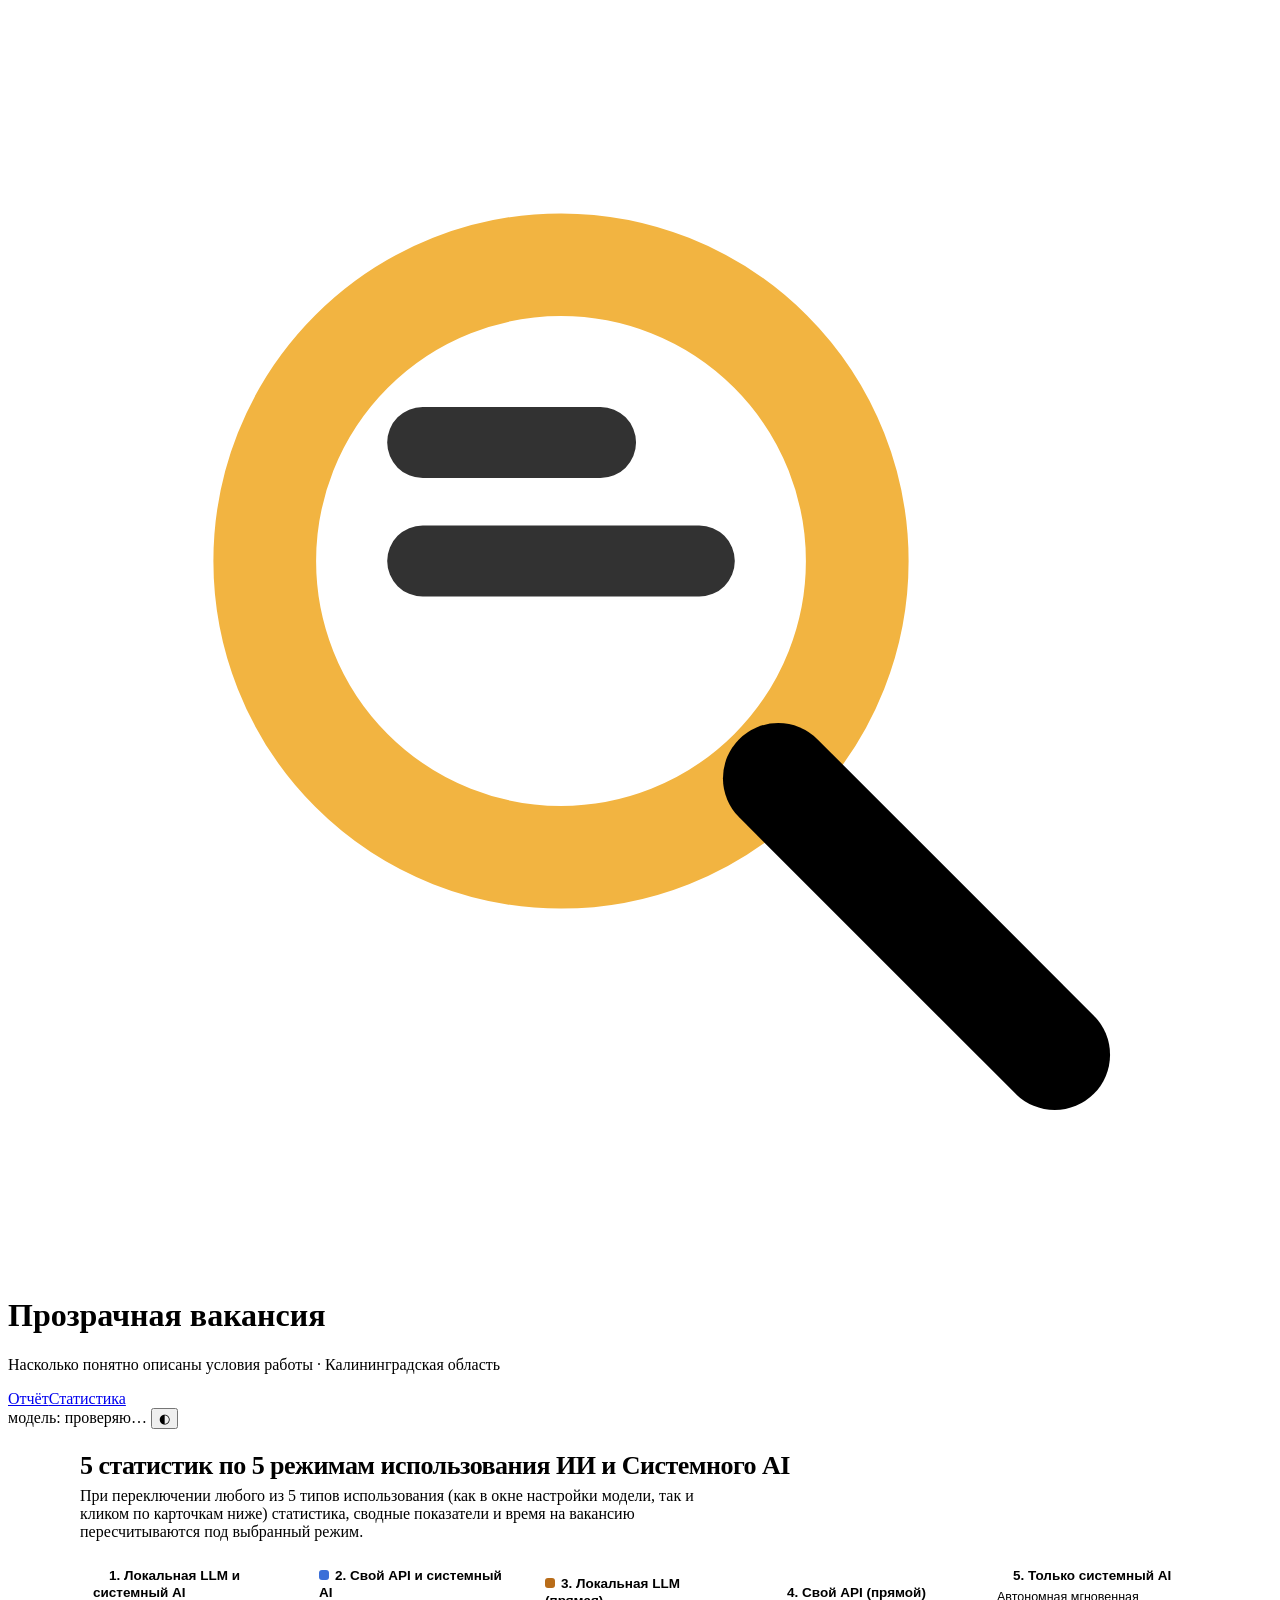
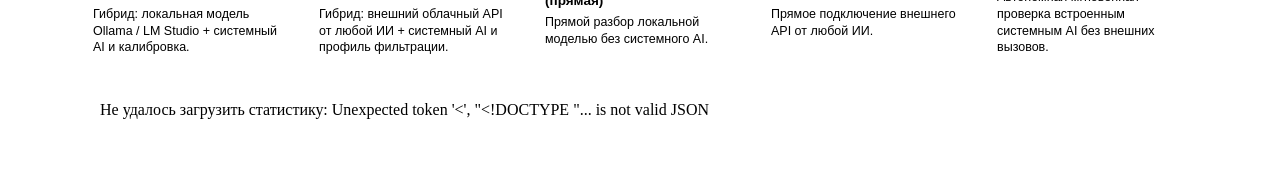
==== pv/static/stats.html @ 6ea6826f "feat: adaptive calibration block, separated covert System AI pool, 5 mode stats & weak model warning" ====
<!doctype html>
<html lang="ru">
<head>
<meta charset="utf-8">
<meta name="viewport" content="width=device-width, initial-scale=1">
<title>Статистика — Прозрачная вакансия</title>
<link rel="icon" href="data:image/svg+xml,%3Csvg xmlns='http://www.w3.org/2000/svg' viewBox='0 0 32 32'%3E%3Crect width='32' height='32' rx='8' fill='%23173a3a'/%3E%3Ccircle cx='14' cy='14' r='6.5' fill='none' stroke='%23f2b441' stroke-width='2.6'/%3E%3Cpath d='m19 19 6 6' stroke='%23f4efe4' stroke-width='2.8' stroke-linecap='round'/%3E%3C/svg%3E">
<link rel="stylesheet" href="/static/app.css">
<style>
.page { max-width: 1120px; margin: 0 auto; padding: 22px 24px 40px; display: grid; gap: 16px; }
.lead h2 { margin: 0 0 6px; font-size: 26px; letter-spacing: -.02em; }
.lead p { margin: 0; color: var(--ink-2); max-width: 78ch; }
.box { background: var(--surface); border: 1px solid var(--line); border-radius: var(--r); box-shadow: var(--shadow); padding: 18px 20px; min-width: 0; }
.box h3 { margin: 0 0 4px; font-size: 17px; }
.box .about { margin: 0 0 14px; color: var(--ink-2); font-size: 13.5px; max-width: 90ch; }
.ways { display: grid; grid-template-columns: repeat(5, 1fr); gap: 10px; }
.way { border: 1.5px solid var(--line); border-radius: var(--r); padding: 11px 13px; cursor: pointer; background: var(--surface); text-align: left; transition: border-color .15s, box-shadow .15s; }
.way:hover { border-color: var(--ink-3); }
.way.active { border-color: var(--accent); box-shadow: 0 0 0 1.5px var(--accent); background: var(--bg); }
.way b { display: block; margin-bottom: 4px; font-size: 13.5px; line-height: 1.25; }
.way span { color: var(--ink-2); font-size: 12.5px; line-height: 1.35; display: block; }
.way i { display: inline-block; width: 10px; height: 10px; border-radius: 3px; margin-right: 6px; }
.c-rules { background: var(--mis); } .c-llm { background: var(--amb); } .c-both { background: var(--accent); } .c-api { background: #3b6fd8; } .c-loc { background: #b86c19; }
tr.active-row td { background: var(--sunken); font-weight: 600; }
table { width: 100%; border-collapse: collapse; font-size: 14px; }
th { text-align: left; font-size: 11.5px; text-transform: uppercase; letter-spacing: .06em; color: var(--ink-3); font-weight: 700; padding: 6px 10px 8px; border-bottom: 1px solid var(--line); }
td { padding: 10px; border-bottom: 1px solid var(--line-soft); vertical-align: middle; }
tr:last-child td { border-bottom: 0; }
td.n, th.n { text-align: right; font-variant-numeric: tabular-nums; white-space: nowrap; }
.scroll { overflow-x: auto; }
.meter { display: grid; grid-template-columns: 1fr 74px; gap: 10px; align-items: center; min-width: 200px; }
.meter .t { height: 10px; border-radius: 5px; background: var(--sunken); overflow: hidden; }
.meter .t u { display: block; height: 100%; border-radius: 5px; }
.meter span { font-variant-numeric: tabular-nums; text-align: right; }
.bad { color: var(--con); font-weight: 650; } .good { color: var(--ok); font-weight: 650; }
.muted { color: var(--ink-3); }
.two-col { display: grid; grid-template-columns: 1fr 1fr; gap: 16px; }
.big { font-size: 30px; font-weight: 650; letter-spacing: -.02em; line-height: 1.1; }
.pair { display: grid; grid-template-columns: 1fr 1fr; gap: 12px; margin-top: 10px; }
.pair > div { border: 1px solid var(--line); border-radius: var(--r); padding: 12px 14px; }
.pair small { color: var(--ink-2); display: block; }
.verdict { border-left: 4px solid var(--accent); }
.verdict ul, .caveats ul { margin: 6px 0 0; padding-left: 20px; } .verdict li, .caveats li { margin: 6px 0; max-width: 92ch; }
.caveats { background: var(--sunken); box-shadow: none; }
.off { font-size: 11.5px; font-weight: 700; padding: 2px 8px; border-radius: 5px; background: var(--con-bg); color: var(--con); }
.on { font-size: 11.5px; font-weight: 700; padding: 2px 8px; border-radius: 5px; background: var(--ok-bg); color: var(--ok); }
details { margin-top: 10px; } summary { cursor: pointer; color: var(--accent); font-weight: 600; }
details ul { margin: 8px 0 0; padding-left: 20px; font-size: 13.5px; } details li { margin: 3px 0; }
@media (max-width: 1020px) { .ways { grid-template-columns: repeat(2, 1fr); } }
@media (max-width: 860px) { .ways, .two-col, .pair { grid-template-columns: 1fr !important; } .page { padding: 16px; } }
</style>
</head>
<body>
<header class="top">
  <div class="logo">
    <svg viewBox="0 0 32 32" aria-hidden="true"><circle cx="14" cy="14" r="7.5" fill="none" stroke="#f2b441" stroke-width="2.6"/><path d="m19.5 19.5 7 7" stroke="currentColor" stroke-width="2.8" stroke-linecap="round"/><path d="M10.5 14h7M10.5 11h4.5" stroke="currentColor" stroke-width="1.8" stroke-linecap="round" opacity=".8"/></svg>
    <div><h1>Прозрачная вакансия</h1><p>Насколько понятно описаны условия работы · Калининградская область</p></div>
  </div>
  <nav class="nav" aria-label="Разделы"><a href="/">Отчёт</a><a href="/stats" aria-current="page">Статистика</a></nav>
  <span class="chip" id="modelChip"><i></i><span>модель: проверяю…</span></span>
  <button class="icon-btn" id="themeBtn" title="Светлая или тёмная тема" aria-label="Сменить тему">◐</button>
</header>
<div class="notice" id="calib" role="status"><span class="spin"></span><div class="body"><b id="calibTitle"></b><span class="sub" id="calibSub"></span><div class="bar2"><u id="calibBar" style="width:0"></u></div></div><button class="btn" id="calibClose" hidden>Закрыть</button></div>

<main class="page" id="page">
  <section class="lead">
    <h2>5 статистик по 5 режимам использования ИИ и Системного AI</h2>
    <p>При переключении любого из 5 типов использования (как в окне настройки модели, так и кликом по карточкам ниже) статистика, сводные показатели и время на вакансию пересчитываются под выбранный режим.</p>
  </section>
  <section class="ways" id="modeWays">
    <button type="button" class="way" data-mode="local"><b><i class="c-both"></i>1. Локальная LLM и системный AI</b><span>Гибрид: локальная модель Ollama / LM Studio + системный AI и калибровка.</span></button>
    <button type="button" class="way" data-mode="custom_api"><b><i class="c-api"></i>2. Свой API и системный AI</b><span>Гибрид: внешний облачный API от любой ИИ + системный AI и профиль фильтрации.</span></button>
    <button type="button" class="way" data-mode="local_only"><b><i class="c-loc"></i>3. Локальная LLM (прямая)</b><span>Прямой разбор локальной моделью без системного AI.</span></button>
    <button type="button" class="way" data-mode="custom_api_only"><b><i class="c-llm"></i>4. Свой API (прямой)</b><span>Прямое подключение внешнего API от любой ИИ.</span></button>
    <button type="button" class="way" data-mode="rules_only"><b><i class="c-rules"></i>5. Только системный AI</b><span>Автономная мгновенная проверка встроенным системным AI без внешних вызовов.</span></button>
  </section>
  <div id="out"><div class="box muted">Загружаю…</div></div>
</main>

<script src="/static/calib.js"></script>
<script>
"use strict";
const TOPICS = {title: "Название должности", duties: "Обязанности", requirements: "Требования", salary: "Оплата", schedule: "График", location: "Место работы", employment: "Тип занятости"};
const KINDS = {contradiction: "противоречие", ambiguous: "неоднозначность", missing: "пропуск"};
const MODES = [
  ["local", "1. Локальная LLM и системный AI (гибрид)", "c-both"],
  ["custom_api", "2. Свой API от любой ИИ и системный AI (гибрид)", "c-api"],
  ["local_only", "3. Локальная LLM (просто подключение)", "c-loc"],
  ["custom_api_only", "4. Свой API (просто подключение)", "c-llm"],
  ["rules_only", "5. Только системный AI (автономно)", "c-rules"],
];
const MODE_TITLES = Object.fromEntries(MODES.map(([k, title]) => [k, title]));
let currentModeFilter = null;

const $ = id => document.getElementById(id);
function el(tag, attrs, ...kids) {
  const n = document.createElement(tag);
  for (const [k, v] of Object.entries(attrs || {})) {
    if (v === null || v === undefined || v === false) continue;
    if (k === "class") n.className = v; else if (k === "text") n.textContent = v; else n.setAttribute(k, v === true ? "" : v);
  }
  for (const c of kids.flat()) if (c !== null && c !== undefined && c !== false) n.append(c);
  return n;
}
const num = (x, d = 0) => Number(x).toLocaleString("ru-RU", {minimumFractionDigits: d, maximumFractionDigits: d});
const pct = x => num(x * 100) + " %";
function plural(n, a, b, c) { const m = Math.abs(n) % 100, k = m % 10; return m > 10 && m < 20 ? c : k === 1 ? a : k > 1 && k < 5 ? b : c; }
const pairName = p => (TOPICS[p[0]] || p[0]) + " — " + (KINDS[p[1]] || p[1]);

function syncModeButtons(activeMode) {
  document.querySelectorAll("#modeWays .way").forEach(btn => {
    btn.classList.toggle("active", btn.dataset.mode === activeMode);
  });
}

function setTable(st, activeMode) {
  const rows = MODES.filter(([k]) => st.modes[k]).map(([k, name, cls]) => {
    const m = st.modes[k];
    const isAct = k === activeMode;
    return el("tr", {class: isAct ? "active-row" : ""},
      el("td", {}, el("i", {class: cls, style: "display:inline-block;width:10px;height:10px;border-radius:3px;margin-right:8px"}), name, isAct ? " ★ (выбран)" : ""),
      el("td", {}, el("div", {class: "meter"}, el("div", {class: "t"}, el("u", {class: cls, style: "width:" + (m.must_total ? m.must_found / m.must_total * 100 : 0) + "%"})), el("span", {text: m.must_found + " из " + m.must_total}))),
      el("td", {class: "n", text: m.found_total ? pct(m.precision) : "—"}),
      el("td", {class: "n" + (m.extra_total ? " bad" : " good"), text: String(m.extra_total)}),
      el("td", {class: "n" + (m.extra_on_clean ? " bad" : " good"), text: String(m.extra_on_clean)}));
  });
  const details = MODES.filter(([k]) => st.modes[k]).map(([k, name]) => {
    const bad = st.modes[k].rows.filter(r => r.missed.length || r.extra.length);
    return el("li", {}, el("b", {text: name + ": "}), bad.length ? bad.map(r => r.id + (r.missed.length ? " — не найдено: " + r.missed.map(pairName).join("; ") : "") + (r.extra.length ? " — лишнее: " + r.extra.map(pairName).join("; ") : "")).join(" · ") : "расхождений с разметкой нет");
  });
  const baseMode = st.modes.rules_only || st.modes.rules;
  const sectionTitle = (st.key === "extra" ? "Организаторы с портала" : st.title) + " · " + baseMode.vacancies + " " + plural(baseMode.vacancies, "вакансия", "вакансии", "вакансий");
  return el("section", {class: "box"}, el("h3", {text: sectionTitle}),
    el("p", {class: "about", text: st.key === "sample" ? "Десять вакансий, выданных организаторами вместе с заданием. Четыре из них понятные: замечаний по ним быть не должно." : "Двенадцать вакансий организаторов с портала. Проблемы в них выражены смыслом, а не шаблонными словами: должность «водитель» с обязанностями бухгалтера, пятидневка в поле графика и скользящий график в тексте. Пять вакансий понятные."}),
    el("div", {class: "scroll"}, el("table", {}, el("thead", {}, el("tr", {}, el("th", {text: "Режим (5 статистик на 5 пунктов)"}), el("th", {text: "Найдено обязательных замечаний"}), el("th", {class: "n", title: "Доля найденных замечаний, которые есть в разметке", text: "Точность"}), el("th", {class: "n", text: "Лишних"}), el("th", {class: "n", title: "Лишние замечания по вакансиям, где замечаний быть не должно", text: "Лишних на понятных"}))), el("tbody", {}, rows))),
    el("details", {}, el("summary", {text: "Где именно расхождения по каждому из 5 режимов"}), el("ul", {}, details)));
}

function verdict(d, activeMode) {
  const by = Object.fromEntries(d.sets.map(s => [s.key, s.modes]));
  const s = by.sample, x = by.extra, items = [];
  const frac = m => m.must_found + " из " + m.must_total;
  const curS = s[activeMode] || s.rules_only || s.rules;
  const curX = x[activeMode] || x.rules_only || x.rules;
  const baseS = s.rules_only || s.rules;
  const baseX = x.rules_only || x.rules;
  const modeLabel = MODE_TITLES[activeMode] || activeMode;

  items.push("Выбранный режим («" + modeLabel + "»): на учебном наборе организаторов найдено " + frac(curS) + " обязательных замечаний (точность " + (curS.found_total ? pct(curS.precision) : "—") + ", лишних: " + curS.extra_total + "); на наборе «Организаторы с портала» — " + frac(curX) + " (точность " + (curX.found_total ? pct(curX.precision) : "—") + ", лишних: " + curX.extra_total + ").");

  const deltaFound = (curS.must_found + curX.must_found) - (baseS.must_found + baseX.must_found);
  if (activeMode === "rules_only") {
    items.push("Автономный Системный AI мгновенно закрывает " + (baseS.must_found + baseX.must_found) + " из " + (baseS.must_total + baseX.must_total) + " замечаний с нулевым числом ложных срабатываний на понятных вакансиях.");
  } else if (deltaFound > 0) {
    items.push("По сравнению с режимом «Только системный AI» выбранный режим дополнительно находит +" + deltaFound + " " + plural(deltaFound, "смысловое замечание", "смысловых замечания", "смысловых замечаний") + ".");
  } else if (deltaFound < 0) {
    items.push("Прямое подключение ИИ без опоры на Системный AI пропускает часть структурных проверок (" + Math.abs(deltaFound) + " шт.) — гибридный режим с Системным AI надёжнее.");
  } else {
    items.push("Выбранный режим удерживает полное покрытие проверенных замечаний в связке с Системным AI.");
  }

  const t = d.seconds_per_vacancy || {};
  const modeSec = t[activeMode] !== undefined ? t[activeMode] : (activeMode === "rules_only" ? t.rules : t.llm);
  if (modeSec !== undefined) {
    items.push("Среднее время обработки 1 вакансии в режиме «" + modeLabel + "»: " + (modeSec < 0.1 ? num(modeSec * 1000, 1) + " мс" : num(modeSec, 1) + " с") + " (модель после получения информации не дообучается).");
  }
  return items;
}

function render(d, calib, allModels, portalSummary) {
  const activeMode = d.active_mode || currentModeFilter || "local";
  syncModeButtons(activeMode);
  const out = [];

  const curBySet = Object.fromEntries(d.sets.map(s => [s.key, s.modes[activeMode] || s.modes.rules_only || s.modes.rules]));
  const totalMust = (curBySet.sample.must_total || 0) + (curBySet.extra.must_total || 0);
  const totalFound = (curBySet.sample.must_found || 0) + (curBySet.extra.must_found || 0);
  const totalExtra = (curBySet.sample.extra_total || 0) + (curBySet.extra.extra_total || 0);
  const t = d.seconds_per_vacancy || {};
  const modeSec = t[activeMode] !== undefined ? t[activeMode] : (activeMode === "rules_only" ? (t.rules || 0.002) : (t.llm || 1.8));

  out.push(el("section", {class: "box verdict"},
    el("h3", {text: "Активная статистика: " + (MODE_TITLES[activeMode] || activeMode)}),
    el("div", {class: "pair", style: "grid-template-columns:repeat(3,1fr);margin-bottom:10px;"},
      el("div", {}, el("div", {class: "big", text: totalFound + " из " + totalMust}), el("small", {text: "найдено обязательных замечаний в этом режиме"})),
      el("div", {}, el("div", {class: "big", text: String(totalExtra)}), el("small", {text: "лишних замечаний суммарно по обоим наборам"})),
      el("div", {}, el("div", {class: "big", text: modeSec < 0.1 ? num(modeSec * 1000, 1) + " мс" : num(modeSec, 1) + " с"}), el("small", {text: "среднее время на 1 вакансию в этом режиме"}))),
    el("ul", {}, verdict(d, activeMode).map(txt => el("li", {text: txt})))));

  if (portalSummary) {
    const pm = portalSummary.model && portalSummary.model.model ? portalSummary.model.model + " (" + portalSummary.model.provider + ")" : "только системный AI";
    out.push(el("section", {class: "box"},
      el("h3", {text: "Учёт текущего отчёта по вакансиям (" + portalSummary.vacancies + " " + plural(portalSummary.vacancies, "вакансия", "вакансии", "вакансий") + ")"}),
      el("p", {class: "about", text: "Сводка по последнему собранному отчёту («" + (portalSummary.source || "") + "»). Активная модель отчёта: " + pm + "."}),
      el("div", {class: "pair", style: "grid-template-columns:repeat(3,1fr);"},
        el("div", {}, el("b", {text: "Проверено вакансий: " + portalSummary.vacancies}), el("small", {text: "С замечаниями: " + portalSummary.with_findings + " · понятных: " + (portalSummary.vacancies - portalSummary.with_findings)})),
        el("div", {}, el("b", {text: "Найдено системным AI: " + portalSummary.rule_findings}), el("small", {text: "Структурные и семантические проверки полей"})),
        el("div", {}, el("b", {text: "Вклад модели ИИ: " + portalSummary.llm_findings}), el("small", {text: "Всего замечаний в отчёте: " + portalSummary.total_findings})))));
  }

  for (const st of d.sets) out.push(setTable(st, activeMode));

  if (allModels && allModels.length > 0) {
    out.push(el("section", {class: "box"},
      el("h3", {text: "Сравнение всех подключённых моделей (история при смене модели)"}),
      el("p", {class: "about", text: "При каждой смене модели сервис сохраняет её показатели калибровки в общую статистику."}),
      el("div", {class: "scroll"}, el("table", {},
        el("thead", {}, el("tr", {},
          el("th", {text: "Модель"}),
          el("th", {text: "Провайдер / API"}),
          el("th", {class: "n", text: "Учебный набор организаторов"}),
          el("th", {class: "n", text: "Организаторы с портала"}),
          el("th", {class: "n", text: "Время на вакансию"}))),
        el("tbody", {}, allModels.map(m => el("tr", {},
          el("td", {}, el("b", {text: m.model || "—"})),
          el("td", {text: m.provider || "—"}),
          el("td", {class: "n good", text: m.sample_found + " из " + m.sample_total}),
          el("td", {class: "n good", text: m.extra_found + " из " + m.extra_total}),
          el("td", {class: "n", text: (m.seconds_per_vacancy || "—") + " с"}))))))));
  }

  if (d.model && d.model.model && activeMode !== "rules_only") {
    out.push(el("div", {class: "two-col"},
      el("section", {class: "box"}, el("h3", {text: "Время на одну вакансию"}), el("p", {class: "about", text: "Замерено на этом компьютере / сервере при калибровке модели."}),
        el("div", {class: "pair"}, el("div", {}, el("div", {class: "big", text: num((t.rules || 0.002) * 1000, 1) + " мс"}), el("small", {text: "системный AI"})), el("div", {}, el("div", {class: "big", text: num(t.llm || modeSec, 1) + " с"}), el("small", {text: "модель " + d.model.model})))),
      el("section", {class: "box"}, el("h3", {text: "Калибровка профиля фильтрации"}), el("p", {class: "about", text: "Сервис сверил ответы модели с эталонной разметкой и отключил ненадёжные виды замечаний. Модель после получения информации не дообучается (веса не меняются)."}),
        d.categories && d.categories.length ? el("div", {class: "scroll"}, el("table", {}, el("thead", {}, el("tr", {}, el("th", {text: "Вид замечаний модели"}), el("th", {class: "n", text: "Верных"}), el("th", {class: "n", text: "Лишних"}), el("th", {text: ""}))),
          el("tbody", {}, d.categories.map(c => el("tr", {}, el("td", {text: pairName([c.topic, c.kind])}), el("td", {class: "n", text: String(c.ok)}), el("td", {class: "n", text: String(c.extra)}), el("td", {}, el("span", {class: c.blocked ? "off" : "on", text: c.blocked ? "отключён" : "оставлен"}))))))) : el("div", {class: "muted", text: "Все замечания модели согласованы с профилем Системного AI."}),
        d.errors ? el("p", {class: "about", style: "margin-top:10px", text: "Запросов, обработанных через резервный системный AI: " + d.errors + " из " + d.vacancies + "."}) : null)));
  }

  out.push(el("section", {class: "box caveats"}, el("h3", {text: "Методика расчёта 5 статистик"}), el("ul", {},
    el("li", {text: "Каждому из 5 пунктов выбора режима соответствует собственная строка и профиль расчёта точности / полноты."}),
    el("li", {text: "Набор «Учебный набор организаторов» (10 вакансий) проверяет структурные и текстовые нестыковки, а набор «Организаторы с портала» (12 вакансий) — смысловые противоречия между полями."}),
    el("li", {text: "Пока выбранная ИИ проходит калибровку, Системный AI отдельно анализирует скрытый пул вакансий с портала (вакансии сверх ответов ИИ скрыты на сайте до ответа ИИ)."}),
    d.model && d.model.model ? el("li", {text: "Текущая модель: «" + d.model.model + "» (" + (d.model.provider || "API") + "). После получения информации модель не дообучается."}) : null)));

  const warnModelObj = activeMode === "rules_only"
    ? null
    : (d.model && d.model.model ? Object.assign({}, d.model, {mode_type: activeMode}) : null);
  const bottomWeakWarn = window.weakModelBox ? window.weakModelBox(warnModelObj) : null;
  if (bottomWeakWarn) out.push(bottomWeakWarn);

  $("out").replaceChildren(...out);
}

async function load(explicitMode) {
  try {
    if (explicitMode !== undefined && explicitMode !== null && typeof explicitMode === "string") {
      currentModeFilter = explicitMode;
    }
    const qs = currentModeFilter ? ("?mode_type=" + encodeURIComponent(currentModeFilter)) : "";
    const r = await fetch("/api/stats" + qs);
    const data = await r.json();
    currentModeFilter = data.stats.active_mode || currentModeFilter || "local";
    render(data.stats, data.calibration, data.all_models, data.portal_summary);
  } catch (e) { $("out").replaceChildren(el("div", {class: "box", text: "Не удалось загрузить статистику: " + e.message})); }
}

document.querySelectorAll("#modeWays .way").forEach(btn => {
  btn.onclick = () => load(btn.dataset.mode);
});

$("themeBtn").onclick = () => { const dark = document.documentElement.dataset.theme ? document.documentElement.dataset.theme === "dark" : matchMedia("(prefers-color-scheme: dark)").matches; const t = dark ? "light" : "dark"; document.documentElement.dataset.theme = t; try { localStorage.setItem("pv-theme", t); } catch { /* без хранилища */ } };
try { const t = localStorage.getItem("pv-theme"); if (t === "light" || t === "dark") document.documentElement.dataset.theme = t; } catch { /* без хранилища */ }
load();
watchCalibration((res) => {
  if (res && res.mode_type) currentModeFilter = res.mode_type;
  load(currentModeFilter);
});
</script>
</body>
</html>
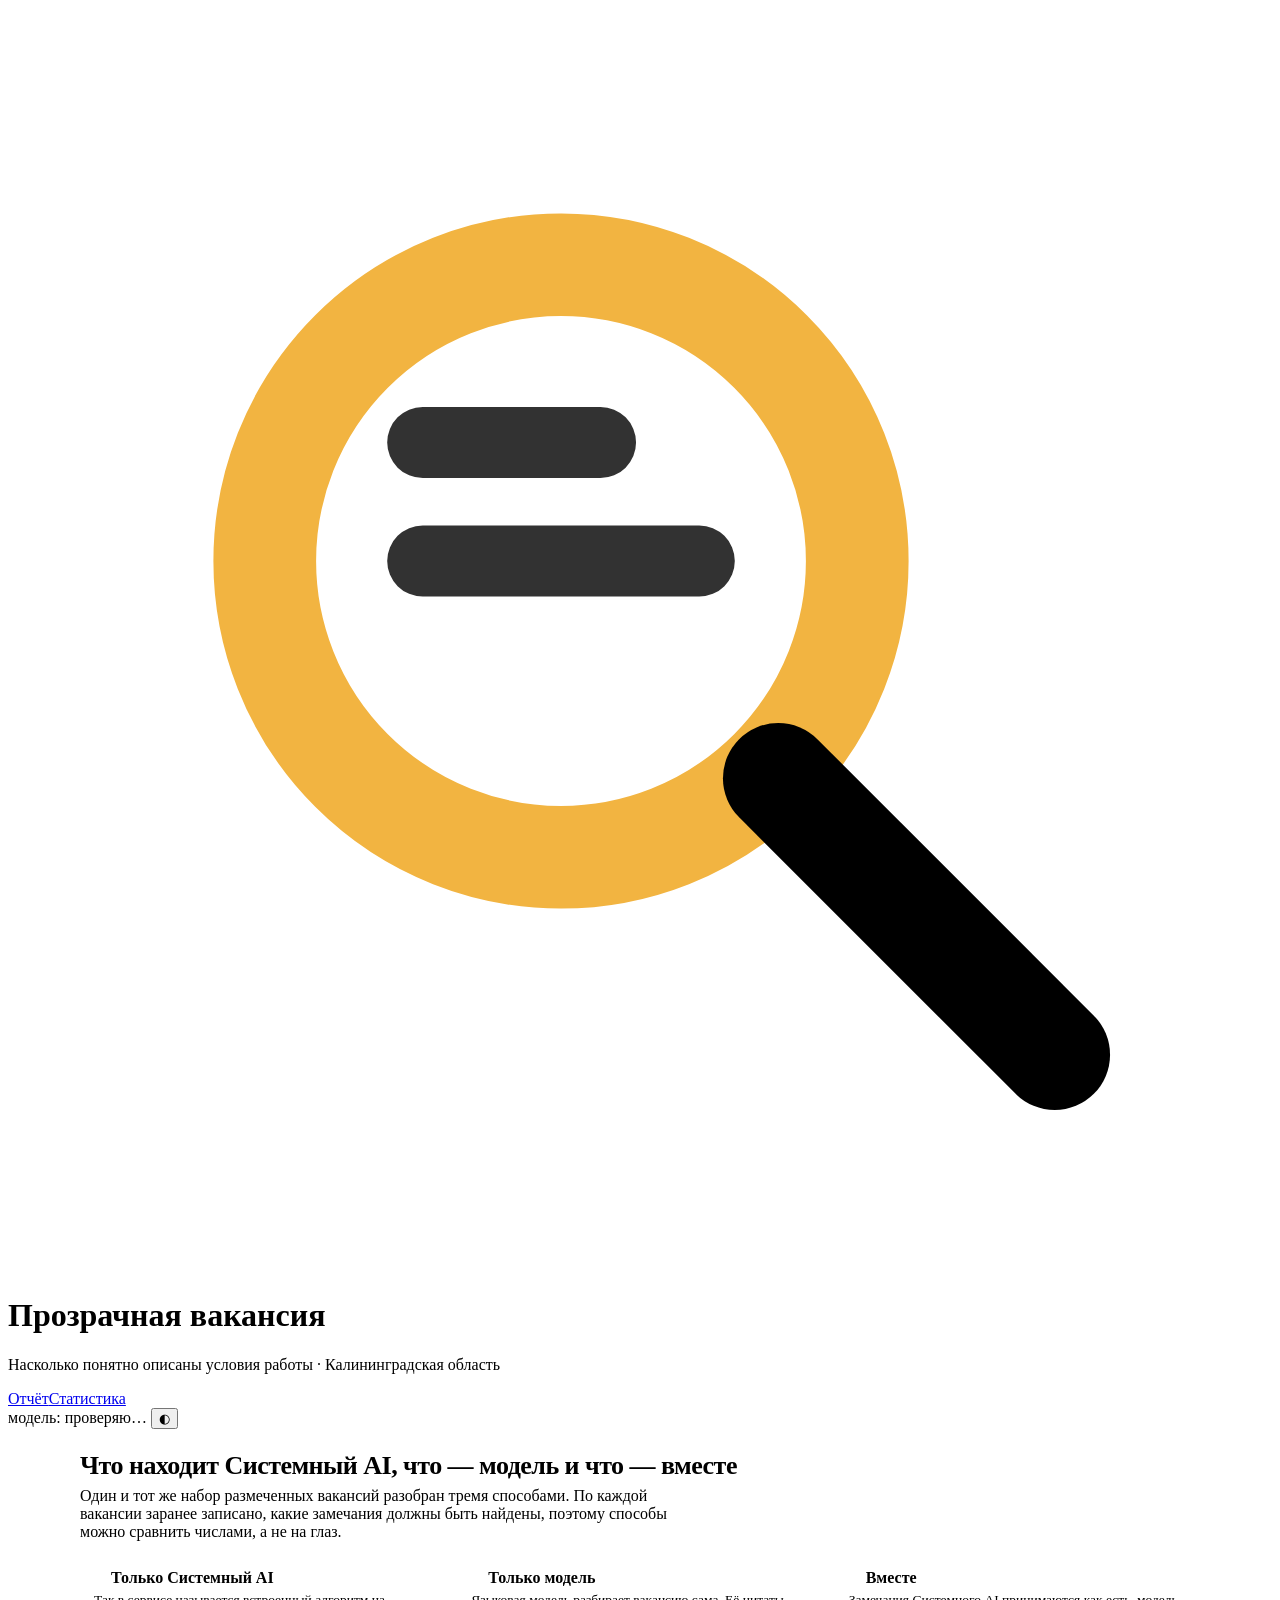
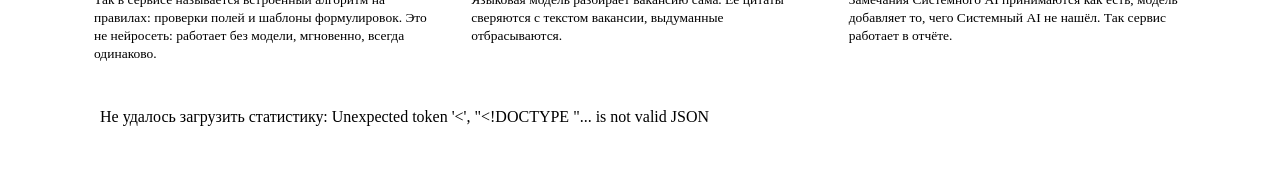
==== commit 503111df: "Режимы работы, таблица провайдеров, сила модели и калибровка по бюджету времени Перенесено из ветки " ====
--- a/pv/static/stats.html
+++ b/pv/static/stats.html
@@ -5,7 +5,7 @@
 <meta name="viewport" content="width=device-width, initial-scale=1">
 <title>Статистика — Прозрачная вакансия</title>
 <link rel="icon" href="data:image/svg+xml,%3Csvg xmlns='http://www.w3.org/2000/svg' viewBox='0 0 32 32'%3E%3Crect width='32' height='32' rx='8' fill='%23173a3a'/%3E%3Ccircle cx='14' cy='14' r='6.5' fill='none' stroke='%23f2b441' stroke-width='2.6'/%3E%3Cpath d='m19 19 6 6' stroke='%23f4efe4' stroke-width='2.8' stroke-linecap='round'/%3E%3C/svg%3E">
-<link rel="stylesheet" href="/static/app.css">
+<link rel="stylesheet" href="/static/app.css?v=12">
 <style>
 .page { max-width: 1120px; margin: 0 auto; padding: 22px 24px 40px; display: grid; gap: 16px; }
 .lead h2 { margin: 0 0 6px; font-size: 26px; letter-spacing: -.02em; }
@@ -13,15 +13,12 @@
 .box { background: var(--surface); border: 1px solid var(--line); border-radius: var(--r); box-shadow: var(--shadow); padding: 18px 20px; min-width: 0; }
 .box h3 { margin: 0 0 4px; font-size: 17px; }
 .box .about { margin: 0 0 14px; color: var(--ink-2); font-size: 13.5px; max-width: 90ch; }
-.ways { display: grid; grid-template-columns: repeat(5, 1fr); gap: 10px; }
-.way { border: 1.5px solid var(--line); border-radius: var(--r); padding: 11px 13px; cursor: pointer; background: var(--surface); text-align: left; transition: border-color .15s, box-shadow .15s; }
-.way:hover { border-color: var(--ink-3); }
-.way.active { border-color: var(--accent); box-shadow: 0 0 0 1.5px var(--accent); background: var(--bg); }
-.way b { display: block; margin-bottom: 4px; font-size: 13.5px; line-height: 1.25; }
-.way span { color: var(--ink-2); font-size: 12.5px; line-height: 1.35; display: block; }
-.way i { display: inline-block; width: 10px; height: 10px; border-radius: 3px; margin-right: 6px; }
-.c-rules { background: var(--mis); } .c-llm { background: var(--amb); } .c-both { background: var(--accent); } .c-api { background: #3b6fd8; } .c-loc { background: #b86c19; }
-tr.active-row td { background: var(--sunken); font-weight: 600; }
+.ways { display: grid; grid-template-columns: repeat(3, 1fr); gap: 12px; }
+.way { border: 1px solid var(--line); border-radius: var(--r); padding: 12px 14px; }
+.way b { display: block; margin-bottom: 3px; }
+.way span { color: var(--ink-2); font-size: 13.5px; }
+.way i { display: inline-block; width: 10px; height: 10px; border-radius: 3px; margin-right: 7px; }
+.c-rules { background: var(--mis); } .c-llm { background: var(--amb); } .c-both { background: var(--accent); }
 table { width: 100%; border-collapse: collapse; font-size: 14px; }
 th { text-align: left; font-size: 11.5px; text-transform: uppercase; letter-spacing: .06em; color: var(--ink-3); font-weight: 700; padding: 6px 10px 8px; border-bottom: 1px solid var(--line); }
 td { padding: 10px; border-bottom: 1px solid var(--line-soft); vertical-align: middle; }
@@ -30,7 +27,7 @@
 .scroll { overflow-x: auto; }
 .meter { display: grid; grid-template-columns: 1fr 74px; gap: 10px; align-items: center; min-width: 200px; }
 .meter .t { height: 10px; border-radius: 5px; background: var(--sunken); overflow: hidden; }
-.meter .t u { display: block; height: 100%; border-radius: 5px; }
+.meter .t u { display: block; height: 100%; border-radius: 5px; transition: width .7s cubic-bezier(.2,.7,.2,1); }
 .meter span { font-variant-numeric: tabular-nums; text-align: right; }
 .bad { color: var(--con); font-weight: 650; } .good { color: var(--ok); font-weight: 650; }
 .muted { color: var(--ink-3); }
@@ -46,8 +43,7 @@
 .on { font-size: 11.5px; font-weight: 700; padding: 2px 8px; border-radius: 5px; background: var(--ok-bg); color: var(--ok); }
 details { margin-top: 10px; } summary { cursor: pointer; color: var(--accent); font-weight: 600; }
 details ul { margin: 8px 0 0; padding-left: 20px; font-size: 13.5px; } details li { margin: 3px 0; }
-@media (max-width: 1020px) { .ways { grid-template-columns: repeat(2, 1fr); } }
-@media (max-width: 860px) { .ways, .two-col, .pair { grid-template-columns: 1fr !important; } .page { padding: 16px; } }
+@media (max-width: 860px) { .ways, .two-col, .pair { grid-template-columns: 1fr; } .page { padding: 16px; } }
 </style>
 </head>
 <body>
@@ -60,38 +56,29 @@
   <span class="chip" id="modelChip"><i></i><span>модель: проверяю…</span></span>
   <button class="icon-btn" id="themeBtn" title="Светлая или тёмная тема" aria-label="Сменить тему">◐</button>
 </header>
+<div class="strength weak page-note" id="weakNote" hidden></div>
 <div class="notice" id="calib" role="status"><span class="spin"></span><div class="body"><b id="calibTitle"></b><span class="sub" id="calibSub"></span><div class="bar2"><u id="calibBar" style="width:0"></u></div></div><button class="btn" id="calibClose" hidden>Закрыть</button></div>
 
 <main class="page" id="page">
   <section class="lead">
-    <h2>5 статистик по 5 режимам использования ИИ и Системного AI</h2>
-    <p>При переключении любого из 5 типов использования (как в окне настройки модели, так и кликом по карточкам ниже) статистика, сводные показатели и время на вакансию пересчитываются под выбранный режим.</p>
+    <h2>Что находит Системный AI, что — модель и что — вместе</h2>
+    <p>Один и тот же набор размеченных вакансий разобран тремя способами. По каждой вакансии заранее записано, какие замечания должны быть найдены, поэтому способы можно сравнить числами, а не на глаз.</p>
   </section>
-  <section class="ways" id="modeWays">
-    <button type="button" class="way" data-mode="local"><b><i class="c-both"></i>1. Локальная LLM и системный AI</b><span>Гибрид: локальная модель Ollama / LM Studio + системный AI и калибровка.</span></button>
-    <button type="button" class="way" data-mode="custom_api"><b><i class="c-api"></i>2. Свой API и системный AI</b><span>Гибрид: внешний облачный API от любой ИИ + системный AI и профиль фильтрации.</span></button>
-    <button type="button" class="way" data-mode="local_only"><b><i class="c-loc"></i>3. Локальная LLM (прямая)</b><span>Прямой разбор локальной моделью без системного AI.</span></button>
-    <button type="button" class="way" data-mode="custom_api_only"><b><i class="c-llm"></i>4. Свой API (прямой)</b><span>Прямое подключение внешнего API от любой ИИ.</span></button>
-    <button type="button" class="way" data-mode="rules_only"><b><i class="c-rules"></i>5. Только системный AI</b><span>Автономная мгновенная проверка встроенным системным AI без внешних вызовов.</span></button>
+  <section class="ways">
+    <div class="way"><b><i class="c-rules"></i>Только Системный AI</b><span>Так в сервисе называется встроенный алгоритм на правилах: проверки полей и шаблоны формулировок. Это не нейросеть: работает без модели, мгновенно, всегда одинаково.</span></div>
+    <div class="way"><b><i class="c-llm"></i>Только модель</b><span>Языковая модель разбирает вакансию сама. Её цитаты сверяются с текстом вакансии, выдуманные отбрасываются.</span></div>
+    <div class="way"><b><i class="c-both"></i>Вместе</b><span>Замечания Системного AI принимаются как есть, модель добавляет то, чего Системный AI не нашёл. Так сервис работает в отчёте.</span></div>
   </section>
   <div id="out"><div class="box muted">Загружаю…</div></div>
 </main>
 
-<script src="/static/calib.js"></script>
+<script src="/static/settings.js?v=2"></script>
+<script src="/static/calib.js?v=6"></script>
 <script>
 "use strict";
 const TOPICS = {title: "Название должности", duties: "Обязанности", requirements: "Требования", salary: "Оплата", schedule: "График", location: "Место работы", employment: "Тип занятости"};
 const KINDS = {contradiction: "противоречие", ambiguous: "неоднозначность", missing: "пропуск"};
-const MODES = [
-  ["local", "1. Локальная LLM и системный AI (гибрид)", "c-both"],
-  ["custom_api", "2. Свой API от любой ИИ и системный AI (гибрид)", "c-api"],
-  ["local_only", "3. Локальная LLM (просто подключение)", "c-loc"],
-  ["custom_api_only", "4. Свой API (просто подключение)", "c-llm"],
-  ["rules_only", "5. Только системный AI (автономно)", "c-rules"],
-];
-const MODE_TITLES = Object.fromEntries(MODES.map(([k, title]) => [k, title]));
-let currentModeFilter = null;
-
+const MODES = [["rules", "Только Системный AI", "c-rules"], ["llm", "Только модель", "c-llm"], ["both_raw", "Вместе, до калибровки ИИ", "c-both"], ["both", "Вместе, после калибровки", "c-both"]];
 const $ = id => document.getElementById(id);
 function el(tag, attrs, ...kids) {
   const n = document.createElement(tag);
@@ -107,18 +94,12 @@
 function plural(n, a, b, c) { const m = Math.abs(n) % 100, k = m % 10; return m > 10 && m < 20 ? c : k === 1 ? a : k > 1 && k < 5 ? b : c; }
 const pairName = p => (TOPICS[p[0]] || p[0]) + " — " + (KINDS[p[1]] || p[1]);
 
-function syncModeButtons(activeMode) {
-  document.querySelectorAll("#modeWays .way").forEach(btn => {
-    btn.classList.toggle("active", btn.dataset.mode === activeMode);
-  });
-}
-
-function setTable(st, activeMode) {
+function setTable(st) {
   const rows = MODES.filter(([k]) => st.modes[k]).map(([k, name, cls]) => {
     const m = st.modes[k];
-    const isAct = k === activeMode;
-    return el("tr", {class: isAct ? "active-row" : ""},
-      el("td", {}, el("i", {class: cls, style: "display:inline-block;width:10px;height:10px;border-radius:3px;margin-right:8px"}), name, isAct ? " ★ (выбран)" : ""),
+    const act = k === window.__active || (window.__active === "both" && k === "both");
+    return el("tr", {class: act ? "active-mode" : ""},
+      el("td", {}, act ? el("span", {class: "on", style: "margin-right:8px", text: "текущий режим"}) : null, el("i", {class: cls, style: "display:inline-block;width:10px;height:10px;border-radius:3px;margin-right:8px"}), name),
       el("td", {}, el("div", {class: "meter"}, el("div", {class: "t"}, el("u", {class: cls, style: "width:" + (m.must_total ? m.must_found / m.must_total * 100 : 0) + "%"})), el("span", {text: m.must_found + " из " + m.must_total}))),
       el("td", {class: "n", text: m.found_total ? pct(m.precision) : "—"}),
       el("td", {class: "n" + (m.extra_total ? " bad" : " good"), text: String(m.extra_total)}),
@@ -128,146 +109,92 @@
     const bad = st.modes[k].rows.filter(r => r.missed.length || r.extra.length);
     return el("li", {}, el("b", {text: name + ": "}), bad.length ? bad.map(r => r.id + (r.missed.length ? " — не найдено: " + r.missed.map(pairName).join("; ") : "") + (r.extra.length ? " — лишнее: " + r.extra.map(pairName).join("; ") : "")).join(" · ") : "расхождений с разметкой нет");
   });
-  const baseMode = st.modes.rules_only || st.modes.rules;
-  const sectionTitle = (st.key === "extra" ? "Организаторы с портала" : st.title) + " · " + baseMode.vacancies + " " + plural(baseMode.vacancies, "вакансия", "вакансии", "вакансий");
-  return el("section", {class: "box"}, el("h3", {text: sectionTitle}),
-    el("p", {class: "about", text: st.key === "sample" ? "Десять вакансий, выданных организаторами вместе с заданием. Четыре из них понятные: замечаний по ним быть не должно." : "Двенадцать вакансий организаторов с портала. Проблемы в них выражены смыслом, а не шаблонными словами: должность «водитель» с обязанностями бухгалтера, пятидневка в поле графика и скользящий график в тексте. Пять вакансий понятные."}),
-    el("div", {class: "scroll"}, el("table", {}, el("thead", {}, el("tr", {}, el("th", {text: "Режим (5 статистик на 5 пунктов)"}), el("th", {text: "Найдено обязательных замечаний"}), el("th", {class: "n", title: "Доля найденных замечаний, которые есть в разметке", text: "Точность"}), el("th", {class: "n", text: "Лишних"}), el("th", {class: "n", title: "Лишние замечания по вакансиям, где замечаний быть не должно", text: "Лишних на понятных"}))), el("tbody", {}, rows))),
-    el("details", {}, el("summary", {text: "Где именно расхождения по каждому из 5 режимов"}), el("ul", {}, details)));
-}
-
-function verdict(d, activeMode) {
+  return el("section", {class: "box"}, el("h3", {text: st.title + " · " + st.modes.rules.vacancies + " " + plural(st.modes.rules.vacancies, "вакансия", "вакансии", "вакансий")}),
+    el("p", {class: "about", text: {sample: "Десять вакансий, выданных организаторами вместе с заданием. Четыре из них понятные: замечаний по ним быть не должно.", extra: "Двенадцать вакансий, которые мы написали сами: поле говорит одно, а свободный текст — другое (пятидневка в поле и скользящий график в тексте, адрес в одном городе и рабочее место в другом). Правила для таких расхождений писались с оглядкой на эти примеры, поэтому результат здесь завышен.", holdout: "Десять вакансий с теми же видами расхождений в других формулировках. Написаны после правил и до их первого прогона на этом наборе; правила по его результатам не правились. Это самая честная из трёх проверок, хотя и её составляли мы сами."}[st.key] || st.about || ""}),
+    el("div", {class: "scroll"}, el("table", {}, el("thead", {}, el("tr", {}, el("th", {text: "Способ"}), el("th", {text: "Найдено обязательных замечаний"}), el("th", {class: "n", title: "Доля найденных замечаний, которые есть в разметке", text: "Точность"}), el("th", {class: "n", text: "Лишних"}), el("th", {class: "n", title: "Лишние замечания по вакансиям, где замечаний быть не должно", text: "Лишних на понятных"}))), el("tbody", {}, rows))),
+    agreement(st),
+    el("details", {}, el("summary", {text: "Где именно расхождения"}), el("ul", {}, details)));
+}
+
+// Совпадение мнений: что видят оба, что только правила, что только ИИ — и сколько из этого верно.
+function agreement(st) {
+  const a = st.agreement;
+  if (!a) return null;
+  const row = (name, x, note) => el("tr", {}, el("td", {text: name}), el("td", {class: "n", text: String(x[0])}), el("td", {class: "n" + (x[0] && x[1] === x[0] ? " good" : x[0] && x[1] < x[0] / 2 ? " bad" : ""), text: x[0] ? x[1] + " из " + x[0] : "—"}), el("td", {class: "muted", text: note}));
+  return el("div", {class: "scroll", style: "margin-top:14px"}, el("table", {}, el("thead", {}, el("tr", {}, el("th", {text: "Кто видит проблему"}), el("th", {class: "n", text: "Замечаний"}), el("th", {class: "n", text: "Из них верных"}), el("th", {text: "Что с ними делает сервис"}))),
+    el("tbody", {}, row("И Системный AI, и ИИ", a.both, "одно замечание с формулировкой ИИ"), row("Только Системный AI", a.rules_only, "показывается с пометкой, что ИИ не видит"), row("Только ИИ", a.llm_only, "показывается, если этот вид замечаний у модели надёжен"))));
+}
+
+function verdict(d) {
   const by = Object.fromEntries(d.sets.map(s => [s.key, s.modes]));
   const s = by.sample, x = by.extra, items = [];
   const frac = m => m.must_found + " из " + m.must_total;
-  const curS = s[activeMode] || s.rules_only || s.rules;
-  const curX = x[activeMode] || x.rules_only || x.rules;
-  const baseS = s.rules_only || s.rules;
-  const baseX = x.rules_only || x.rules;
-  const modeLabel = MODE_TITLES[activeMode] || activeMode;
-
-  items.push("Выбранный режим («" + modeLabel + "»): на учебном наборе организаторов найдено " + frac(curS) + " обязательных замечаний (точность " + (curS.found_total ? pct(curS.precision) : "—") + ", лишних: " + curS.extra_total + "); на наборе «Организаторы с портала» — " + frac(curX) + " (точность " + (curX.found_total ? pct(curX.precision) : "—") + ", лишних: " + curX.extra_total + ").");
-
-  const deltaFound = (curS.must_found + curX.must_found) - (baseS.must_found + baseX.must_found);
-  if (activeMode === "rules_only") {
-    items.push("Автономный Системный AI мгновенно закрывает " + (baseS.must_found + baseX.must_found) + " из " + (baseS.must_total + baseX.must_total) + " замечаний с нулевым числом ложных срабатываний на понятных вакансиях.");
-  } else if (deltaFound > 0) {
-    items.push("По сравнению с режимом «Только системный AI» выбранный режим дополнительно находит +" + deltaFound + " " + plural(deltaFound, "смысловое замечание", "смысловых замечания", "смысловых замечаний") + ".");
-  } else if (deltaFound < 0) {
-    items.push("Прямое подключение ИИ без опоры на Системный AI пропускает часть структурных проверок (" + Math.abs(deltaFound) + " шт.) — гибридный режим с Системным AI надёжнее.");
-  } else {
-    items.push("Выбранный режим удерживает полное покрытие проверенных замечаний в связке с Системным AI.");
+  if (!d.model) {
+    items.push("На учебном наборе организаторов Системный AI находит " + frac(s.rules) + " обязательных замечаний и дают " + s.rules.extra_total + " лишних — без модели.");
+    items.push("На собственных примерах, где проблема выражена смыслом, Системный AI находит " + frac(x.rules) + ". Эти случаи Системному AI недоступны по устройству: он сверяет поля и шаблоны, а не смысл.");
+    items.push("Сравнение с моделью появится, когда модель будет подключена и откалибрована.");
+    return items;
   }
-
-  const t = d.seconds_per_vacancy || {};
-  const modeSec = t[activeMode] !== undefined ? t[activeMode] : (activeMode === "rules_only" ? t.rules : t.llm);
-  if (modeSec !== undefined) {
-    items.push("Среднее время обработки 1 вакансии в режиме «" + modeLabel + "»: " + (modeSec < 0.1 ? num(modeSec * 1000, 1) + " мс" : num(modeSec, 1) + " с") + " (модель после получения информации не дообучается).");
+  const t = d.seconds_per_vacancy;
+  items.push("Учебный набор: Системный AI находит " + frac(s.rules) + ", модель в одиночку — " + frac(s.llm) + ", вместе — " + frac(s.both) + ". Лишних замечаний: у Системного AI " + s.rules.extra_total + ", у модели " + s.llm.extra_total + ", вместе " + s.both.extra_total + ".");
+  items.push("Собственные примеры: Системный AI находит " + frac(x.rules) + ", модель в одиночку — " + frac(x.llm) + ", вместе — " + frac(x.both) + ". Лишних замечаний: у Системного AI " + x.rules.extra_total + ", у модели " + x.llm.extra_total + ", вместе " + x.both.extra_total + ".");
+  const added = (s.both.must_found - s.rules.must_found) + (x.both.must_found - x.rules.must_found);
+  const cost = (s.both.extra_total - s.rules.extra_total) + (x.both.extra_total - x.rules.extra_total);
+  if (added > 0) items.push("Модель добавила к Системному AI " + added + " " + plural(added, "верное замечание", "верных замечания", "верных замечаний") + " и " + cost + " " + plural(cost, "лишнее", "лишних", "лишних") + ". Её вклад — случаи, где проблема видна только из смысла текста.");
+  else items.push("К замечаниям Системного AI модель на этих вакансиях не добавила ни одного верного" + (cost > 0 ? ", но добавила " + cost + " " + plural(cost, "лишнее", "лишних", "лишних") : "") + ".");
+  const alone = s.llm.must_found + x.llm.must_found, rulesAll = s.rules.must_found + x.rules.must_found;
+  items.push("В одиночку модель нашла " + alone + " из " + (s.llm.must_total + x.llm.must_total) + " обязательных замечаний, Системный AI — " + rulesAll + ". " + (alone < rulesAll ? "Заменить Системный AI моделью нельзя: она пропускает то, что Системный AI находит всегда." : "По числу найденного модель не уступает Системному AI, но см. лишние замечания и время."));
+  if (t.llm) items.push("Цена: Системный AI тратит на вакансию " + num(t.rules * 1000, 1) + " мс, модель — " + num(t.llm, 1) + " с, то есть примерно в " + num(t.llm / Math.max(t.rules, 1e-6)) + " раз дольше. Тысяча вакансий — это " + num(t.llm * 1000 / 3600, 1) + " ч работы модели против " + num(t.rules * 1000, 1) + " с у Системного AI.");
+  return items;
+}
+
+function render(d, calib) {
+  const out = [];
+  if (!d.model) out.push(el("section", {class: "box"}, el("b", {text: calib.state === "running" ? "ИИ сейчас калибруется — полное сравнение появится здесь по окончании." : "Модель не подключена — показан только Системный AI."}), el("div", {class: "muted", text: "Чтобы увидеть сравнение, запустите Ollama или задайте адрес модели в настройках и откройте эту страницу снова."})));
+  const mode = window.__mode || "rules_only", ACTIVE = {rules_only: "rules", local: "both", custom_api: "both", local_only: "llm", custom_api_only: "llm"}[mode];
+  out.push(el("section", {class: "box"}, el("h3", {text: "Текущий режим: " + ((typeof MODE_NAMES !== "undefined" && MODE_NAMES[mode]) || [mode])[0]}),
+    el("p", {class: "about", text: mode === "rules_only" ? "Отчёт собирает один Системный AI. Ниже — его показатели; строки модели появятся, когда модель будет подключена и откалибрована." : "В таблицах ниже строка этого режима выделена. Все числа измерены на этой модели и этом компьютере при калибровке — ничего не оценивается заочно: режим, в котором модель не запускалась, показателей не имеет."}),
+    strengthNote(window.__meta)));
+  window.__active = d.model ? ACTIVE : "rules";
+  out.push(el("section", {class: "box verdict"}, el("h3", {text: "Что показывают числа"}), el("ul", {}, verdict(d).map(t => el("li", {text: t})))));
+  for (const st of d.sets) out.push(setTable(st));
+  if (d.model) {
+    const t = d.seconds_per_vacancy;
+    out.push(el("div", {class: "two-col"},
+      el("section", {class: "box"}, el("h3", {text: "Время на одну вакансию"}), el("p", {class: "about", text: "Замерено на этом компьютере при калибровке ИИ."}),
+        el("div", {class: "pair"}, el("div", {}, el("div", {class: "big", text: num(t.rules * 1000, 1) + " мс"}), el("small", {text: "Системный AI"})), el("div", {}, el("div", {class: "big", text: num(t.llm, 1) + " с"}), el("small", {text: "модель " + d.model.model})))),
+      el("section", {class: "box"}, el("h3", {text: "Калибровка ИИ"}), el("p", {class: "about", text: "Сервис сверил ответы модели с разметкой и отключил виды замечаний, в которых она ошибается чаще, чем попадает. Веса модели не менялись: меняется то, какую часть её ответа сервис пускает в отчёт."}),
+        d.categories.length ? el("div", {class: "scroll"}, el("table", {}, el("thead", {}, el("tr", {}, el("th", {text: "Вид замечаний модели"}), el("th", {class: "n", text: "Верных"}), el("th", {class: "n", text: "Лишних"}), el("th", {text: ""}))),
+          el("tbody", {}, d.categories.map(c => el("tr", {}, el("td", {text: pairName([c.topic, c.kind])}), el("td", {class: "n", text: String(c.ok)}), el("td", {class: "n", text: String(c.extra)}), el("td", {}, el("span", {class: c.blocked ? "off" : "on", text: c.blocked ? "отключён" : "оставлен"}))))))) : el("div", {class: "muted", text: "Сверх Системного AI модель не предложила ни одного замечания."}),
+        d.errors ? el("p", {class: "about", style: "margin-top:10px", text: "Запросов без ответа модели: " + d.errors + " из " + d.vacancies + "."}) : null)));
   }
-  return items;
-}
-
-function render(d, calib, allModels, portalSummary) {
-  const activeMode = d.active_mode || currentModeFilter || "local";
-  syncModeButtons(activeMode);
-  const out = [];
-
-  const curBySet = Object.fromEntries(d.sets.map(s => [s.key, s.modes[activeMode] || s.modes.rules_only || s.modes.rules]));
-  const totalMust = (curBySet.sample.must_total || 0) + (curBySet.extra.must_total || 0);
-  const totalFound = (curBySet.sample.must_found || 0) + (curBySet.extra.must_found || 0);
-  const totalExtra = (curBySet.sample.extra_total || 0) + (curBySet.extra.extra_total || 0);
-  const t = d.seconds_per_vacancy || {};
-  const modeSec = t[activeMode] !== undefined ? t[activeMode] : (activeMode === "rules_only" ? (t.rules || 0.002) : (t.llm || 1.8));
-
-  out.push(el("section", {class: "box verdict"},
-    el("h3", {text: "Активная статистика: " + (MODE_TITLES[activeMode] || activeMode)}),
-    el("div", {class: "pair", style: "grid-template-columns:repeat(3,1fr);margin-bottom:10px;"},
-      el("div", {}, el("div", {class: "big", text: totalFound + " из " + totalMust}), el("small", {text: "найдено обязательных замечаний в этом режиме"})),
-      el("div", {}, el("div", {class: "big", text: String(totalExtra)}), el("small", {text: "лишних замечаний суммарно по обоим наборам"})),
-      el("div", {}, el("div", {class: "big", text: modeSec < 0.1 ? num(modeSec * 1000, 1) + " мс" : num(modeSec, 1) + " с"}), el("small", {text: "среднее время на 1 вакансию в этом режиме"}))),
-    el("ul", {}, verdict(d, activeMode).map(txt => el("li", {text: txt})))));
-
-  if (portalSummary) {
-    const pm = portalSummary.model && portalSummary.model.model ? portalSummary.model.model + " (" + portalSummary.model.provider + ")" : "только системный AI";
-    out.push(el("section", {class: "box"},
-      el("h3", {text: "Учёт текущего отчёта по вакансиям (" + portalSummary.vacancies + " " + plural(portalSummary.vacancies, "вакансия", "вакансии", "вакансий") + ")"}),
-      el("p", {class: "about", text: "Сводка по последнему собранному отчёту («" + (portalSummary.source || "") + "»). Активная модель отчёта: " + pm + "."}),
-      el("div", {class: "pair", style: "grid-template-columns:repeat(3,1fr);"},
-        el("div", {}, el("b", {text: "Проверено вакансий: " + portalSummary.vacancies}), el("small", {text: "С замечаниями: " + portalSummary.with_findings + " · понятных: " + (portalSummary.vacancies - portalSummary.with_findings)})),
-        el("div", {}, el("b", {text: "Найдено системным AI: " + portalSummary.rule_findings}), el("small", {text: "Структурные и семантические проверки полей"})),
-        el("div", {}, el("b", {text: "Вклад модели ИИ: " + portalSummary.llm_findings}), el("small", {text: "Всего замечаний в отчёте: " + portalSummary.total_findings})))));
-  }
-
-  for (const st of d.sets) out.push(setTable(st, activeMode));
-
-  if (allModels && allModels.length > 0) {
-    out.push(el("section", {class: "box"},
-      el("h3", {text: "Сравнение всех подключённых моделей (история при смене модели)"}),
-      el("p", {class: "about", text: "При каждой смене модели сервис сохраняет её показатели калибровки в общую статистику."}),
-      el("div", {class: "scroll"}, el("table", {},
-        el("thead", {}, el("tr", {},
-          el("th", {text: "Модель"}),
-          el("th", {text: "Провайдер / API"}),
-          el("th", {class: "n", text: "Учебный набор организаторов"}),
-          el("th", {class: "n", text: "Организаторы с портала"}),
-          el("th", {class: "n", text: "Время на вакансию"}))),
-        el("tbody", {}, allModels.map(m => el("tr", {},
-          el("td", {}, el("b", {text: m.model || "—"})),
-          el("td", {text: m.provider || "—"}),
-          el("td", {class: "n good", text: m.sample_found + " из " + m.sample_total}),
-          el("td", {class: "n good", text: m.extra_found + " из " + m.extra_total}),
-          el("td", {class: "n", text: (m.seconds_per_vacancy || "—") + " с"}))))))));
-  }
-
-  if (d.model && d.model.model && activeMode !== "rules_only") {
-    out.push(el("div", {class: "two-col"},
-      el("section", {class: "box"}, el("h3", {text: "Время на одну вакансию"}), el("p", {class: "about", text: "Замерено на этом компьютере / сервере при калибровке модели."}),
-        el("div", {class: "pair"}, el("div", {}, el("div", {class: "big", text: num((t.rules || 0.002) * 1000, 1) + " мс"}), el("small", {text: "системный AI"})), el("div", {}, el("div", {class: "big", text: num(t.llm || modeSec, 1) + " с"}), el("small", {text: "модель " + d.model.model})))),
-      el("section", {class: "box"}, el("h3", {text: "Калибровка профиля фильтрации"}), el("p", {class: "about", text: "Сервис сверил ответы модели с эталонной разметкой и отключил ненадёжные виды замечаний. Модель после получения информации не дообучается (веса не меняются)."}),
-        d.categories && d.categories.length ? el("div", {class: "scroll"}, el("table", {}, el("thead", {}, el("tr", {}, el("th", {text: "Вид замечаний модели"}), el("th", {class: "n", text: "Верных"}), el("th", {class: "n", text: "Лишних"}), el("th", {text: ""}))),
-          el("tbody", {}, d.categories.map(c => el("tr", {}, el("td", {text: pairName([c.topic, c.kind])}), el("td", {class: "n", text: String(c.ok)}), el("td", {class: "n", text: String(c.extra)}), el("td", {}, el("span", {class: c.blocked ? "off" : "on", text: c.blocked ? "отключён" : "оставлен"}))))))) : el("div", {class: "muted", text: "Все замечания модели согласованы с профилем Системного AI."}),
-        d.errors ? el("p", {class: "about", style: "margin-top:10px", text: "Запросов, обработанных через резервный системный AI: " + d.errors + " из " + d.vacancies + "."}) : null)));
-  }
-
-  out.push(el("section", {class: "box caveats"}, el("h3", {text: "Методика расчёта 5 статистик"}), el("ul", {},
-    el("li", {text: "Каждому из 5 пунктов выбора режима соответствует собственная строка и профиль расчёта точности / полноты."}),
-    el("li", {text: "Набор «Учебный набор организаторов» (10 вакансий) проверяет структурные и текстовые нестыковки, а набор «Организаторы с портала» (12 вакансий) — смысловые противоречия между полями."}),
-    el("li", {text: "Пока выбранная ИИ проходит калибровку, Системный AI отдельно анализирует скрытый пул вакансий с портала (вакансии сверх ответов ИИ скрыты на сайте до ответа ИИ)."}),
-    d.model && d.model.model ? el("li", {text: "Текущая модель: «" + d.model.model + "» (" + (d.model.provider || "API") + "). После получения информации модель не дообучается."}) : null)));
-
-  const warnModelObj = activeMode === "rules_only"
-    ? null
-    : (d.model && d.model.model ? Object.assign({}, d.model, {mode_type: activeMode}) : null);
-  const bottomWeakWarn = window.weakModelBox ? window.weakModelBox(warnModelObj) : null;
-  if (bottomWeakWarn) out.push(bottomWeakWarn);
-
-  $("out").replaceChildren(...out);
-}
-
-async function load(explicitMode) {
+  const h = window.__verdicts || {rule: 0, llm: 0};
+  if (h.rule + h.llm) out.push(el("section", {class: "box"}, el("h3", {text: "Решения редактора при расхождениях"}), el("p", {class: "about", text: "Когда Системный AI и ИИ отвечают по-разному, человек принимает один из ответов кнопкой в отчёте."}),
+    el("div", {class: "pair"}, el("div", {}, el("div", {class: "big", text: String(h.rule)}), el("small", {text: "раз принят ответ Системного AI"})), el("div", {}, el("div", {class: "big", text: String(h.llm)}), el("small", {text: "раз принят ответ ИИ"})))));
+  out.push(el("section", {class: "box caveats"}, el("h3", {text: "Насколько этим числам можно верить"}), el("ul", {},
+    el("li", {text: "Разметка обоих наборов наша. Эталон жюри нам неизвестен и может отличаться в спорных случаях."}),
+    el("li", {text: "Правила писались с оглядкой на учебный набор, поэтому их результат на нём завышен. Честнее смотреть на собственные примеры — но и они составлены нами."}),
+    el("li", {text: "Строка «вместе, после калибровки» посчитана на тех же вакансиях, по которым шла калибровка. На новых данных результат будет хуже."}),
+    el("li", {text: "Вакансий мало — тридцать две. Разница в одно-два замечания может быть случайной."}),
+    d.model ? el("li", {text: "Результат относится к модели " + d.model.model + " на этом компьютере. Другая модель покажет другие числа — сервис калибрует её сам."}) : null)));
+  const box = $("out");
+  box.replaceChildren(...out);
+  box.classList.remove("fade"); void box.offsetWidth; box.classList.add("fade");
+  // полосы вырастают от нуля до своего значения
+  for (const u of box.querySelectorAll(".meter u")) { const w = u.style.width; u.style.width = "0"; void u.offsetWidth; u.style.width = w; }
+}
+
+async function load() {
   try {
-    if (explicitMode !== undefined && explicitMode !== null && typeof explicitMode === "string") {
-      currentModeFilter = explicitMode;
-    }
-    const qs = currentModeFilter ? ("?mode_type=" + encodeURIComponent(currentModeFilter)) : "";
-    const r = await fetch("/api/stats" + qs);
-    const data = await r.json();
-    currentModeFilter = data.stats.active_mode || currentModeFilter || "local";
-    render(data.stats, data.calibration, data.all_models, data.portal_summary);
+    const r = await fetch("/api/stats"); const data = await r.json();
+    window.__verdicts = data.verdicts; window.__mode = data.mode; window.__meta = data.meta;
+    render(data.stats, data.calibration);
   } catch (e) { $("out").replaceChildren(el("div", {class: "box", text: "Не удалось загрузить статистику: " + e.message})); }
 }
-
-document.querySelectorAll("#modeWays .way").forEach(btn => {
-  btn.onclick = () => load(btn.dataset.mode);
-});
-
 $("themeBtn").onclick = () => { const dark = document.documentElement.dataset.theme ? document.documentElement.dataset.theme === "dark" : matchMedia("(prefers-color-scheme: dark)").matches; const t = dark ? "light" : "dark"; document.documentElement.dataset.theme = t; try { localStorage.setItem("pv-theme", t); } catch { /* без хранилища */ } };
 try { const t = localStorage.getItem("pv-theme"); if (t === "light" || t === "dark") document.documentElement.dataset.theme = t; } catch { /* без хранилища */ }
 load();
-watchCalibration((res) => {
-  if (res && res.mode_type) currentModeFilter = res.mode_type;
-  load(currentModeFilter);
-});
+watchCalibration(load);     // началась или закончилась настройка — числа на странице обновляются сами
 </script>
 </body>
 </html>
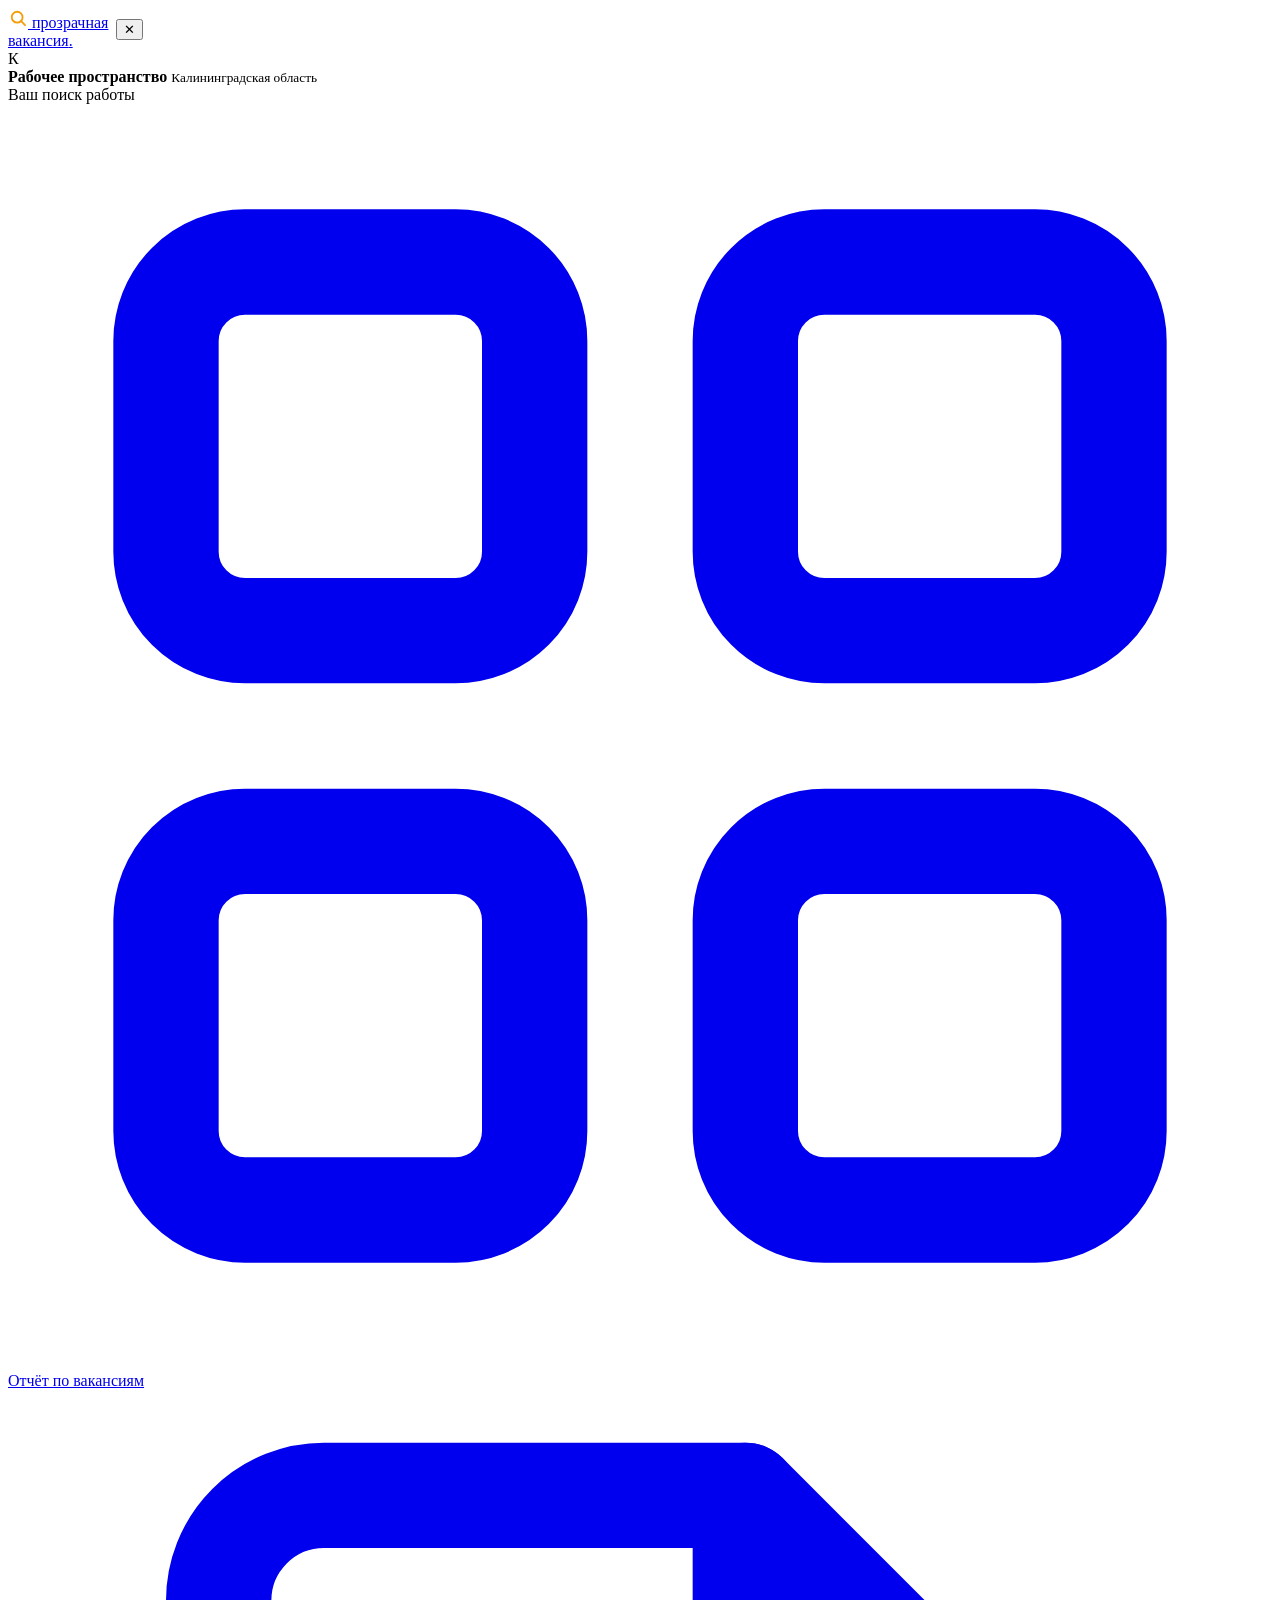
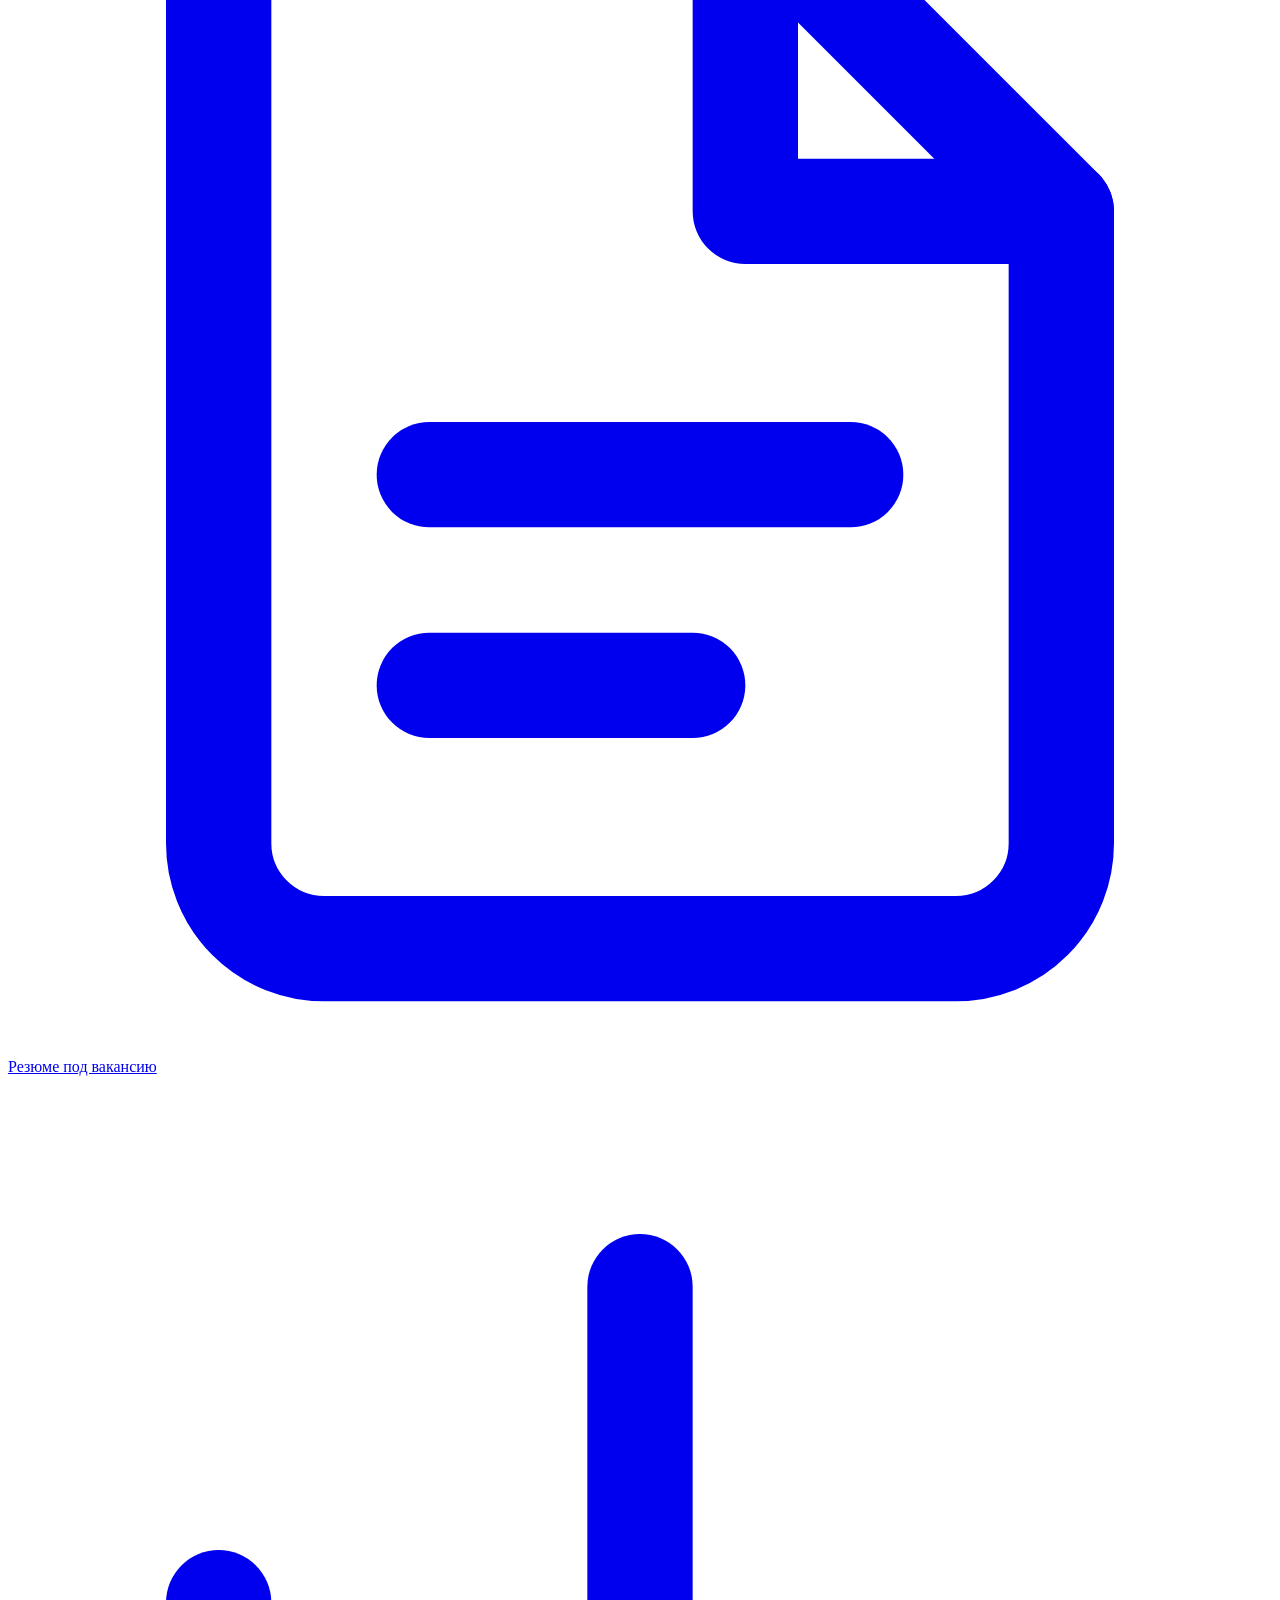
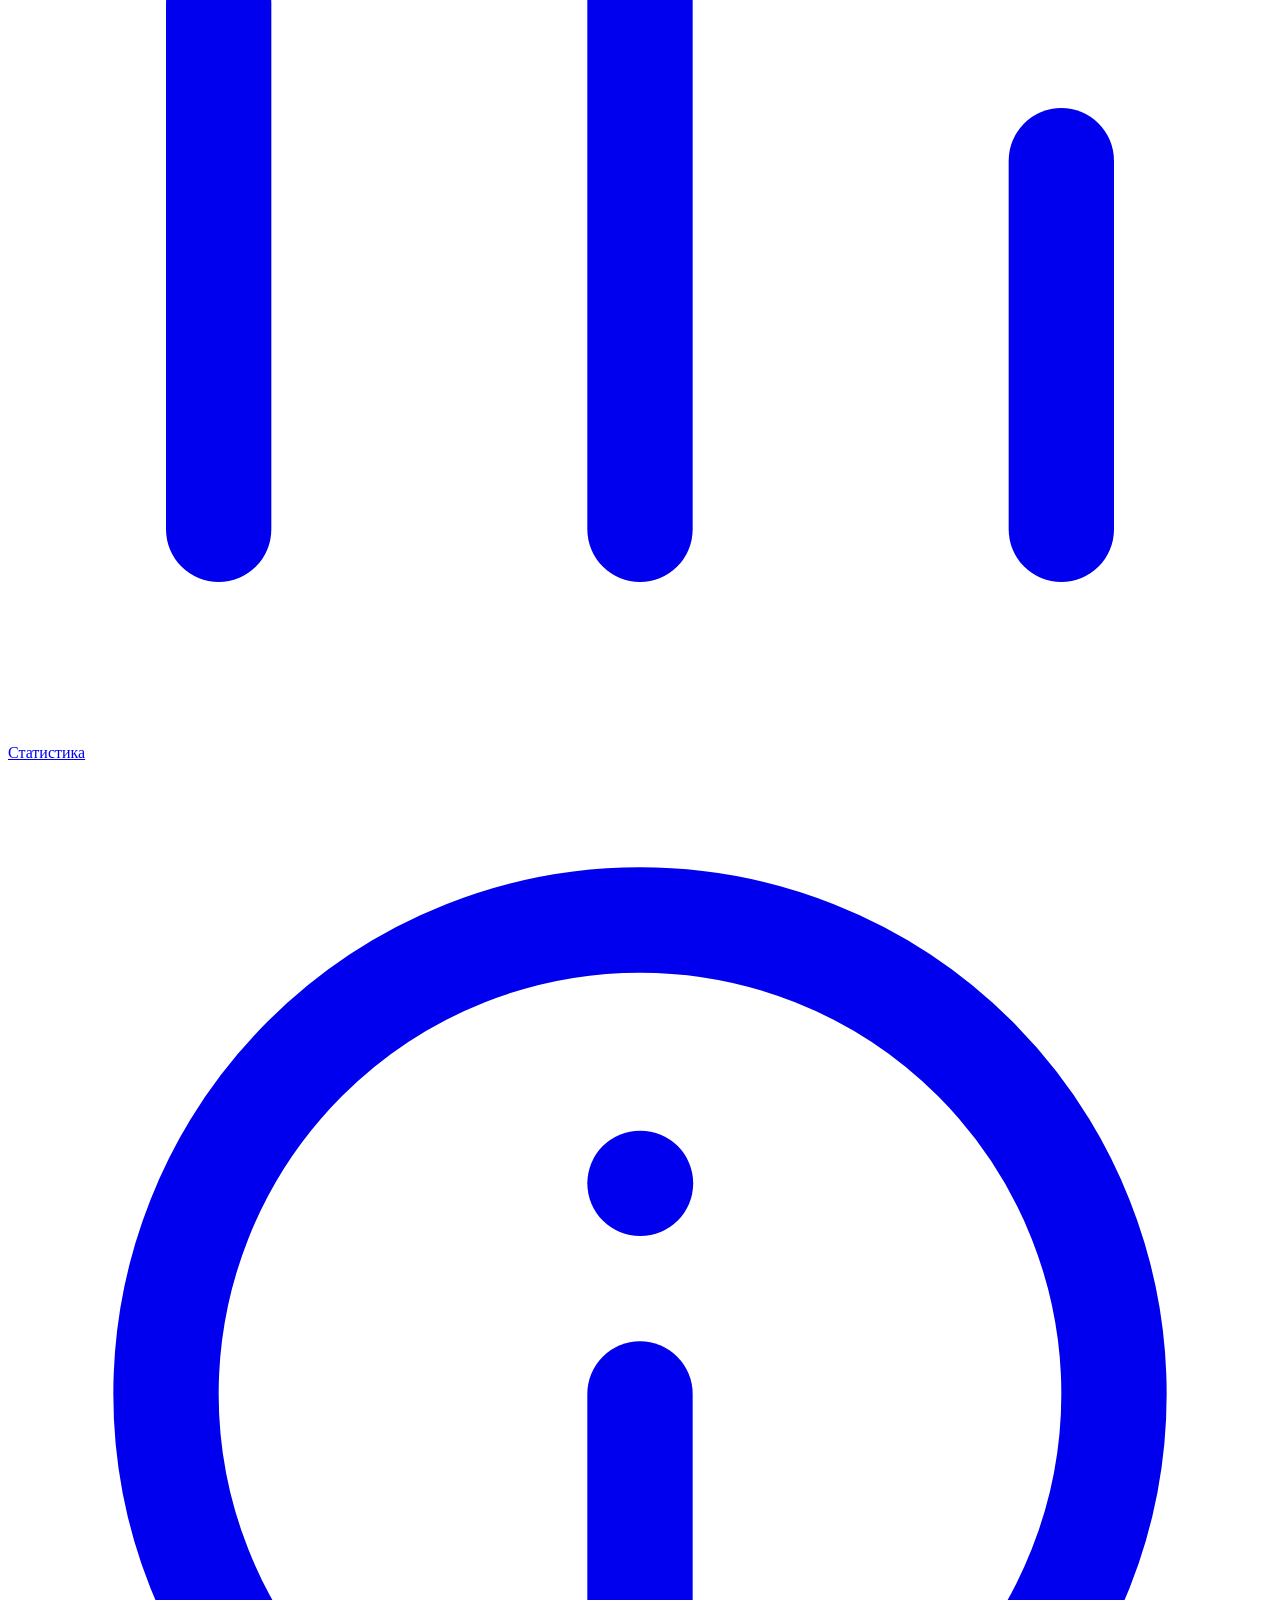
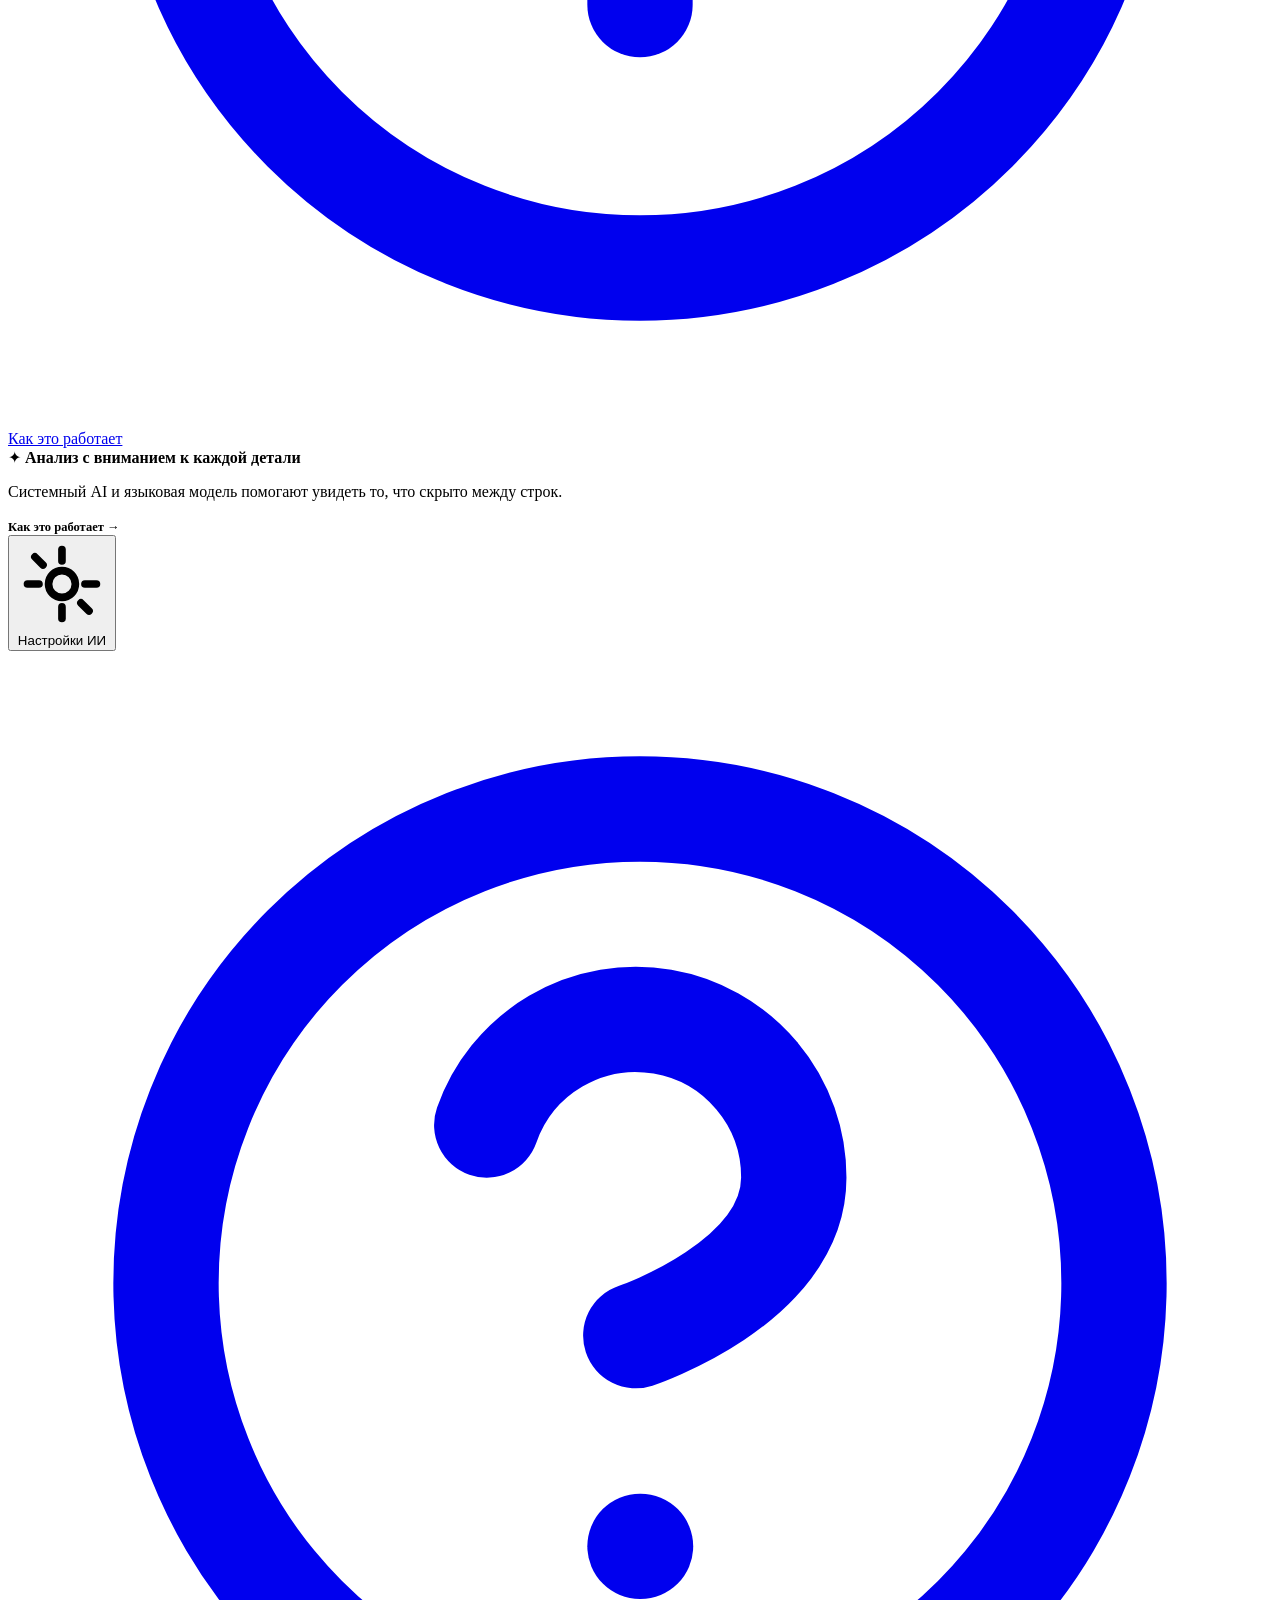
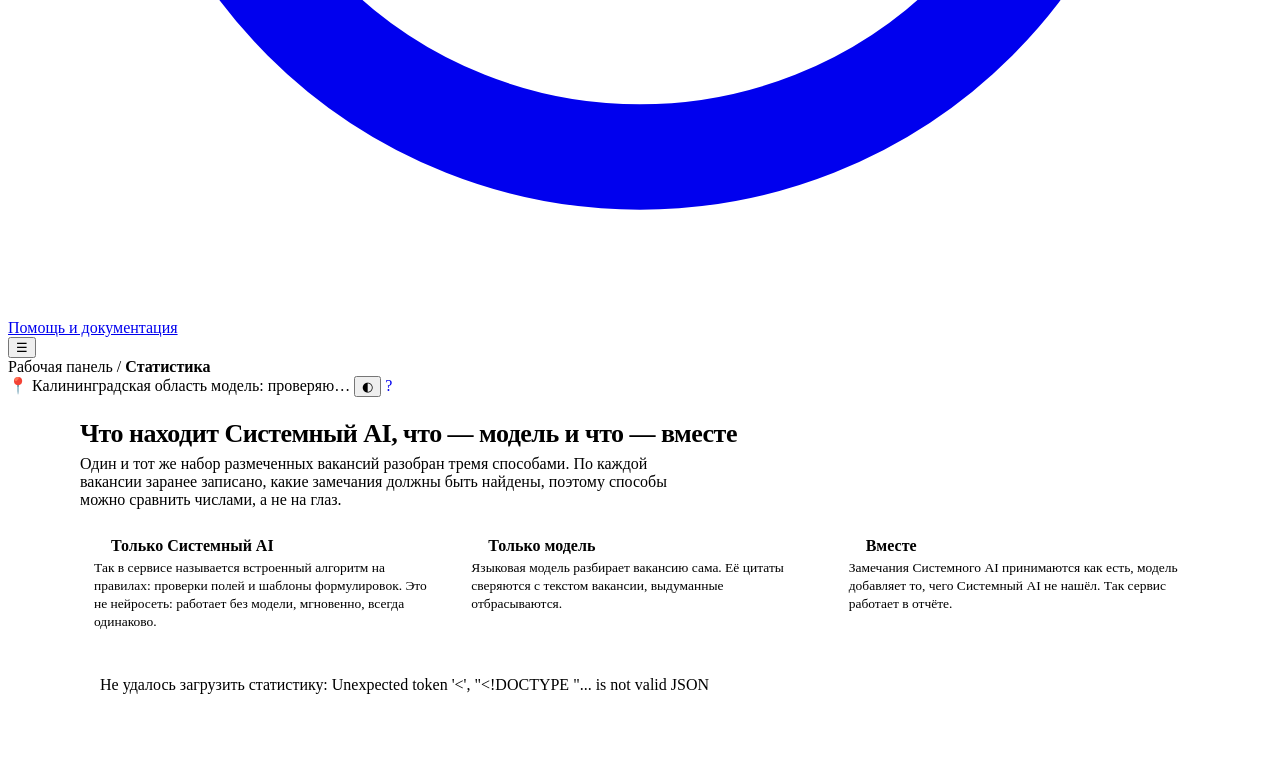
==== commit d874bac4: "feat(ui): Figma light/dark design system, new tabs, mobile drawer, fast AI settings & update gorunov" ====
--- a/pv/static/stats.html
+++ b/pv/static/stats.html
@@ -4,8 +4,8 @@
 <meta charset="utf-8">
 <meta name="viewport" content="width=device-width, initial-scale=1">
 <title>Статистика — Прозрачная вакансия</title>
-<link rel="icon" href="data:image/svg+xml,%3Csvg xmlns='http://www.w3.org/2000/svg' viewBox='0 0 32 32'%3E%3Crect width='32' height='32' rx='8' fill='%23173a3a'/%3E%3Ccircle cx='14' cy='14' r='6.5' fill='none' stroke='%23f2b441' stroke-width='2.6'/%3E%3Cpath d='m19 19 6 6' stroke='%23f4efe4' stroke-width='2.8' stroke-linecap='round'/%3E%3C/svg%3E">
-<link rel="stylesheet" href="/static/app.css?v=12">
+<link rel="icon" href="data:image/svg+xml,%3Csvg xmlns='http://www.w3.org/2000/svg' viewBox='0 0 32 32'%3E%3Crect width='32' height='32' rx='8' fill='%230d1726'/%3E%3Ccircle cx='14' cy='14' r='6.5' fill='none' stroke='%23f59e0b' stroke-width='2.6'/%3E%3Cpath d='m19 19 6 6' stroke='%23f8fafc' stroke-width='2.8' stroke-linecap='round'/%3E%3C/svg%3E">
+<link rel="stylesheet" href="/static/app.css?v=14">
 <style>
 .page { max-width: 1120px; margin: 0 auto; padding: 22px 24px 40px; display: grid; gap: 16px; }
 .lead h2 { margin: 0 0 6px; font-size: 26px; letter-spacing: -.02em; }
@@ -47,32 +47,95 @@
 </style>
 </head>
 <body>
-<header class="top">
-  <div class="logo">
-    <svg viewBox="0 0 32 32" aria-hidden="true"><circle cx="14" cy="14" r="7.5" fill="none" stroke="#f2b441" stroke-width="2.6"/><path d="m19.5 19.5 7 7" stroke="currentColor" stroke-width="2.8" stroke-linecap="round"/><path d="M10.5 14h7M10.5 11h4.5" stroke="currentColor" stroke-width="1.8" stroke-linecap="round" opacity=".8"/></svg>
-    <div><h1>Прозрачная вакансия</h1><p>Насколько понятно описаны условия работы · Калининградская область</p></div>
+<div class="sb-backdrop" id="sbBackdrop" onclick="toggleSidebar(false)"></div>
+<div class="app-shell">
+  <aside class="sidebar" id="sidebar" aria-label="Навигация">
+    <div style="display:flex;align-items:center;gap:8px;">
+      <a class="sb-brand" href="/">
+        <span class="sb-brand-ico" aria-hidden="true">
+          <svg width="20" height="20" viewBox="0 0 24 24" fill="none" stroke="#f59e0b" stroke-width="2.2" stroke-linecap="round"><circle cx="11" cy="11" r="6.5"/><path d="m16 16 4.5 4.5"/></svg>
+        </span>
+        <span class="sb-brand-title">прозрачная<br>вакансия<span>.</span></span>
+      </a>
+      <button type="button" class="sb-close" aria-label="Закрыть меню" onclick="toggleSidebar(false)">✕</button>
+    </div>
+    <div class="sb-workspace">
+      <span class="sb-ws-badge">К</span>
+      <div class="sb-ws-meta">
+        <b>Рабочее пространство</b>
+        <small>Калининградская область</small>
+      </div>
+    </div>
+    <div class="sb-label">Ваш поиск работы</div>
+    <nav class="sb-nav" aria-label="Основные разделы">
+      <a class="sb-link" href="/">
+        <svg viewBox="0 0 24 24" fill="none" stroke="currentColor" stroke-width="2" stroke-linecap="round" stroke-linejoin="round"><rect x="3" y="3" width="7" height="7" rx="1.5"/><rect x="14" y="3" width="7" height="7" rx="1.5"/><rect x="3" y="14" width="7" height="7" rx="1.5"/><rect x="14" y="14" width="7" height="7" rx="1.5"/></svg>
+        <span>Отчёт по вакансиям</span>
+      </a>
+      <a class="sb-link" href="/?tab=resume">
+        <svg viewBox="0 0 24 24" fill="none" stroke="currentColor" stroke-width="2" stroke-linecap="round" stroke-linejoin="round"><path d="M14 2H6a2 2 0 0 0-2 2v16a2 2 0 0 0 2 2h12a2 2 0 0 0 2-2V8z"/><path d="M14 2v6h6"/><path d="M8 13h8"/><path d="M8 17h5"/></svg>
+        <span>Резюме под вакансию</span>
+      </a>
+      <a class="sb-link active" href="/stats" aria-current="page">
+        <svg viewBox="0 0 24 24" fill="none" stroke="currentColor" stroke-width="2" stroke-linecap="round" stroke-linejoin="round"><path d="M4 20V10"/><path d="M12 20V4"/><path d="M20 20v-7"/></svg>
+        <span>Статистика</span>
+      </a>
+      <a class="sb-link" href="/?tab=how">
+        <svg viewBox="0 0 24 24" fill="none" stroke="currentColor" stroke-width="2" stroke-linecap="round" stroke-linejoin="round"><circle cx="12" cy="12" r="9"/><path d="M12 16v-4"/><path d="M12 8h.01"/></svg>
+        <span>Как это работает</span>
+      </a>
+    </nav>
+    <div class="sb-promo">
+      <span class="sb-promo-ico" aria-hidden="true">✦</span>
+      <b>Анализ с вниманием к каждой детали</b>
+      <p>Системный AI и языковая модель помогают увидеть то, что скрыто между строк.</p>
+      <a href="/?tab=how" style="color:var(--accent);font-size:12.5px;font-weight:600;text-decoration:none;">Как это работает →</a>
+    </div>
+    <div class="sb-foot">
+      <button type="button" class="sb-link" onclick="toggleSettings()">
+        <svg viewBox="0 0 24 24" fill="none" stroke="currentColor" stroke-width="2" stroke-linecap="round" stroke-linejoin="round"><path d="M12 3v3"/><path d="M12 18v3"/><path d="m4.93 4.93 2.12 2.12"/><path d="m16.95 16.95 2.12 2.12"/><path d="M3 12h3"/><path d="M18 12h3"/><circle cx="12" cy="12" r="3.5"/></svg>
+        <span>Настройки ИИ</span>
+      </button>
+      <a class="sb-link" href="/?tab=help">
+        <svg viewBox="0 0 24 24" fill="none" stroke="currentColor" stroke-width="2" stroke-linecap="round" stroke-linejoin="round"><circle cx="12" cy="12" r="9"/><path d="M9.09 9a3 3 0 0 1 5.83 1c0 2-3 3-3 3"/><path d="M12 17h.01"/></svg>
+        <span>Помощь и документация</span>
+      </a>
+    </div>
+  </aside>
+
+  <div class="main-area">
+    <header class="top">
+      <button type="button" class="icon-btn menu-btn" aria-label="Открыть меню" onclick="toggleSidebar(true)">☰</button>
+      <div class="crumbs">
+        <span>Рабочая панель</span>
+        <span>/</span>
+        <b>Статистика</b>
+      </div>
+      <span class="top-loc">📍 Калининградская область</span>
+      <span class="chip" id="modelChip"><i></i><span>модель: проверяю…</span></span>
+      <button class="icon-btn" id="themeBtn" title="Светлая или тёмная тема" aria-label="Сменить тему">◐</button>
+      <a class="icon-btn" title="Помощь и документация" aria-label="Помощь" href="/?tab=help" style="text-decoration:none;">?</a>
+    </header>
+    <dialog class="settings" id="settings" aria-label="Настройки ИИ"></dialog>
+    <div class="strength weak page-note" id="weakNote" hidden></div>
+    <div class="notice" id="calib" role="status"><span class="spin"></span><div class="body"><b id="calibTitle"></b><span class="sub" id="calibSub"></span><div class="bar2"><u id="calibBar" style="width:0"></u></div></div><button class="btn" id="calibClose" hidden>Закрыть</button></div>
+
+    <main class="page" id="page">
+      <section class="lead">
+        <h2>Что находит Системный AI, что — модель и что — вместе</h2>
+        <p>Один и тот же набор размеченных вакансий разобран тремя способами. По каждой вакансии заранее записано, какие замечания должны быть найдены, поэтому способы можно сравнить числами, а не на глаз.</p>
+      </section>
+      <section class="ways">
+        <div class="way"><b><i class="c-rules"></i>Только Системный AI</b><span>Так в сервисе называется встроенный алгоритм на правилах: проверки полей и шаблоны формулировок. Это не нейросеть: работает без модели, мгновенно, всегда одинаково.</span></div>
+        <div class="way"><b><i class="c-llm"></i>Только модель</b><span>Языковая модель разбирает вакансию сама. Её цитаты сверяются с текстом вакансии, выдуманные отбрасываются.</span></div>
+        <div class="way"><b><i class="c-both"></i>Вместе</b><span>Замечания Системного AI принимаются как есть, модель добавляет то, чего Системный AI не нашёл. Так сервис работает в отчёте.</span></div>
+      </section>
+      <div id="out"><div class="box muted">Загружаю…</div></div>
+    </main>
   </div>
-  <nav class="nav" aria-label="Разделы"><a href="/">Отчёт</a><a href="/stats" aria-current="page">Статистика</a></nav>
-  <span class="chip" id="modelChip"><i></i><span>модель: проверяю…</span></span>
-  <button class="icon-btn" id="themeBtn" title="Светлая или тёмная тема" aria-label="Сменить тему">◐</button>
-</header>
-<div class="strength weak page-note" id="weakNote" hidden></div>
-<div class="notice" id="calib" role="status"><span class="spin"></span><div class="body"><b id="calibTitle"></b><span class="sub" id="calibSub"></span><div class="bar2"><u id="calibBar" style="width:0"></u></div></div><button class="btn" id="calibClose" hidden>Закрыть</button></div>
-
-<main class="page" id="page">
-  <section class="lead">
-    <h2>Что находит Системный AI, что — модель и что — вместе</h2>
-    <p>Один и тот же набор размеченных вакансий разобран тремя способами. По каждой вакансии заранее записано, какие замечания должны быть найдены, поэтому способы можно сравнить числами, а не на глаз.</p>
-  </section>
-  <section class="ways">
-    <div class="way"><b><i class="c-rules"></i>Только Системный AI</b><span>Так в сервисе называется встроенный алгоритм на правилах: проверки полей и шаблоны формулировок. Это не нейросеть: работает без модели, мгновенно, всегда одинаково.</span></div>
-    <div class="way"><b><i class="c-llm"></i>Только модель</b><span>Языковая модель разбирает вакансию сама. Её цитаты сверяются с текстом вакансии, выдуманные отбрасываются.</span></div>
-    <div class="way"><b><i class="c-both"></i>Вместе</b><span>Замечания Системного AI принимаются как есть, модель добавляет то, чего Системный AI не нашёл. Так сервис работает в отчёте.</span></div>
-  </section>
-  <div id="out"><div class="box muted">Загружаю…</div></div>
-</main>
-
-<script src="/static/settings.js?v=2"></script>
+</div>
+
+<script src="/static/settings.js?v=3"></script>
 <script src="/static/calib.js?v=6"></script>
 <script>
 "use strict";
@@ -80,6 +143,13 @@
 const KINDS = {contradiction: "противоречие", ambiguous: "неоднозначность", missing: "пропуск"};
 const MODES = [["rules", "Только Системный AI", "c-rules"], ["llm", "Только модель", "c-llm"], ["both_raw", "Вместе, до калибровки ИИ", "c-both"], ["both", "Вместе, после калибровки", "c-both"]];
 const $ = id => document.getElementById(id);
+function toggleSidebar(force) {
+  const sb = $("sidebar"), bd = $("sbBackdrop");
+  if (!sb || !bd) return;
+  const open = force === undefined ? !sb.classList.contains("open") : force;
+  sb.classList.toggle("open", open);
+  bd.classList.toggle("show", open);
+}
 function el(tag, attrs, ...kids) {
   const n = document.createElement(tag);
   for (const [k, v] of Object.entries(attrs || {})) {
@@ -97,7 +167,7 @@
 function setTable(st) {
   const rows = MODES.filter(([k]) => st.modes[k]).map(([k, name, cls]) => {
     const m = st.modes[k];
-    const act = k === window.__active || (window.__active === "both" && k === "both");
+    const act = k === window.__active;
     return el("tr", {class: act ? "active-mode" : ""},
       el("td", {}, act ? el("span", {class: "on", style: "margin-right:8px", text: "текущий режим"}) : null, el("i", {class: cls, style: "display:inline-block;width:10px;height:10px;border-radius:3px;margin-right:8px"}), name),
       el("td", {}, el("div", {class: "meter"}, el("div", {class: "t"}, el("u", {class: cls, style: "width:" + (m.must_total ? m.must_found / m.must_total * 100 : 0) + "%"})), el("span", {text: m.must_found + " из " + m.must_total}))),
@@ -112,38 +182,45 @@
   return el("section", {class: "box"}, el("h3", {text: st.title + " · " + st.modes.rules.vacancies + " " + plural(st.modes.rules.vacancies, "вакансия", "вакансии", "вакансий")}),
     el("p", {class: "about", text: {sample: "Десять вакансий, выданных организаторами вместе с заданием. Четыре из них понятные: замечаний по ним быть не должно.", extra: "Двенадцать вакансий, которые мы написали сами: поле говорит одно, а свободный текст — другое (пятидневка в поле и скользящий график в тексте, адрес в одном городе и рабочее место в другом). Правила для таких расхождений писались с оглядкой на эти примеры, поэтому результат здесь завышен.", holdout: "Десять вакансий с теми же видами расхождений в других формулировках. Написаны после правил и до их первого прогона на этом наборе; правила по его результатам не правились. Это самая честная из трёх проверок, хотя и её составляли мы сами."}[st.key] || st.about || ""}),
     el("div", {class: "scroll"}, el("table", {}, el("thead", {}, el("tr", {}, el("th", {text: "Способ"}), el("th", {text: "Найдено обязательных замечаний"}), el("th", {class: "n", title: "Доля найденных замечаний, которые есть в разметке", text: "Точность"}), el("th", {class: "n", text: "Лишних"}), el("th", {class: "n", title: "Лишние замечания по вакансиям, где замечаний быть не должно", text: "Лишних на понятных"}))), el("tbody", {}, rows))),
-    agreement(st),
+    agreement(st, window.__mode),
     el("details", {}, el("summary", {text: "Где именно расхождения"}), el("ul", {}, details)));
 }
 
 // Совпадение мнений: что видят оба, что только правила, что только ИИ — и сколько из этого верно.
-function agreement(st) {
+function agreement(st, mode) {
   const a = st.agreement;
   if (!a) return null;
+  const llmOnlyMode = mode === "local_only" || mode === "custom_api_only";
   const row = (name, x, note) => el("tr", {}, el("td", {text: name}), el("td", {class: "n", text: String(x[0])}), el("td", {class: "n" + (x[0] && x[1] === x[0] ? " good" : x[0] && x[1] < x[0] / 2 ? " bad" : ""), text: x[0] ? x[1] + " из " + x[0] : "—"}), el("td", {class: "muted", text: note}));
   return el("div", {class: "scroll", style: "margin-top:14px"}, el("table", {}, el("thead", {}, el("tr", {}, el("th", {text: "Кто видит проблему"}), el("th", {class: "n", text: "Замечаний"}), el("th", {class: "n", text: "Из них верных"}), el("th", {text: "Что с ними делает сервис"}))),
-    el("tbody", {}, row("И Системный AI, и ИИ", a.both, "одно замечание с формулировкой ИИ"), row("Только Системный AI", a.rules_only, "показывается с пометкой, что ИИ не видит"), row("Только ИИ", a.llm_only, "показывается, если этот вид замечаний у модели надёжен"))));
+    el("tbody", {},
+      row("И Системный AI, и ИИ", a.both, llmOnlyMode ? "попадает в отчёт от ИИ (Системный AI в этом режиме отключён)" : "одно замечание с формулировкой ИИ"),
+      row("Только Системный AI", a.rules_only, llmOnlyMode ? "в режиме «Только ИИ» в отчёт не идёт" : "показывается с пометкой, что ИИ не видит"),
+      row("Только ИИ", a.llm_only, "показывается, если этот вид замечаний у модели надёжен"))));
 }
 
 function verdict(d) {
   const by = Object.fromEntries(d.sets.map(s => [s.key, s.modes]));
-  const s = by.sample, x = by.extra, items = [];
+  const s = by.sample, x = by.extra, h = by.holdout, items = [];
   const frac = m => m.must_found + " из " + m.must_total;
   if (!d.model) {
-    items.push("На учебном наборе организаторов Системный AI находит " + frac(s.rules) + " обязательных замечаний и дают " + s.rules.extra_total + " лишних — без модели.");
-    items.push("На собственных примерах, где проблема выражена смыслом, Системный AI находит " + frac(x.rules) + ". Эти случаи Системному AI недоступны по устройству: он сверяет поля и шаблоны, а не смысл.");
-    items.push("Сравнение с моделью появится, когда модель будет подключена и откалибрована.");
+    if (s) items.push("На учебном наборе организаторов Системный AI находит " + frac(s.rules) + " обязательных замечаний и даёт " + s.rules.extra_total + " лишних — без модели.");
+    if (x) items.push("На наборе «Смысловые расхождения» Системный AI находит " + frac(x.rules) + " (лишних: " + x.rules.extra_total + "), а на контрольном наборе — " + (h ? frac(h.rules) + " (лишних: " + h.rules.extra_total + ")" : "—") + ".");
+    items.push("На нестандартных смысловых формулировках вне правил помогает языковая модель — её вклад и сравнение появятся после подключения и калибровки.");
     return items;
   }
   const t = d.seconds_per_vacancy;
-  items.push("Учебный набор: Системный AI находит " + frac(s.rules) + ", модель в одиночку — " + frac(s.llm) + ", вместе — " + frac(s.both) + ". Лишних замечаний: у Системного AI " + s.rules.extra_total + ", у модели " + s.llm.extra_total + ", вместе " + s.both.extra_total + ".");
-  items.push("Собственные примеры: Системный AI находит " + frac(x.rules) + ", модель в одиночку — " + frac(x.llm) + ", вместе — " + frac(x.both) + ". Лишних замечаний: у Системного AI " + x.rules.extra_total + ", у модели " + x.llm.extra_total + ", вместе " + x.both.extra_total + ".");
-  const added = (s.both.must_found - s.rules.must_found) + (x.both.must_found - x.rules.must_found);
-  const cost = (s.both.extra_total - s.rules.extra_total) + (x.both.extra_total - x.rules.extra_total);
+  if (s) items.push("Учебный набор: Системный AI находит " + frac(s.rules) + ", модель в одиночку — " + frac(s.llm) + ", вместе — " + frac(s.both) + ". Лишних замечаний: у Системного AI " + s.rules.extra_total + ", у модели " + s.llm.extra_total + ", вместе " + s.both.extra_total + ".");
+  if (x) items.push("Смысловые расхождения: Системный AI находит " + frac(x.rules) + ", модель в одиночку — " + frac(x.llm) + ", вместе — " + frac(x.both) + ". Лишних замечаний: у Системного AI " + x.rules.extra_total + ", у модели " + x.llm.extra_total + ", вместе " + x.both.extra_total + ".");
+  if (h) items.push("Контрольный набор: Системный AI находит " + frac(h.rules) + ", модель в одиночку — " + frac(h.llm) + ", вместе — " + frac(h.both) + ". Лишних замечаний: у Системного AI " + h.rules.extra_total + ", у модели " + h.llm.extra_total + ", вместе " + h.both.extra_total + ".");
+  const added = d.sets.reduce((acc, st) => acc + (st.modes.both.must_found - st.modes.rules.must_found), 0);
+  const cost = d.sets.reduce((acc, st) => acc + (st.modes.both.extra_total - st.modes.rules.extra_total), 0);
   if (added > 0) items.push("Модель добавила к Системному AI " + added + " " + plural(added, "верное замечание", "верных замечания", "верных замечаний") + " и " + cost + " " + plural(cost, "лишнее", "лишних", "лишних") + ". Её вклад — случаи, где проблема видна только из смысла текста.");
   else items.push("К замечаниям Системного AI модель на этих вакансиях не добавила ни одного верного" + (cost > 0 ? ", но добавила " + cost + " " + plural(cost, "лишнее", "лишних", "лишних") : "") + ".");
-  const alone = s.llm.must_found + x.llm.must_found, rulesAll = s.rules.must_found + x.rules.must_found;
-  items.push("В одиночку модель нашла " + alone + " из " + (s.llm.must_total + x.llm.must_total) + " обязательных замечаний, Системный AI — " + rulesAll + ". " + (alone < rulesAll ? "Заменить Системный AI моделью нельзя: она пропускает то, что Системный AI находит всегда." : "По числу найденного модель не уступает Системному AI, но см. лишние замечания и время."));
+  const alone = d.sets.reduce((acc, st) => acc + st.modes.llm.must_found, 0);
+  const llmTotal = d.sets.reduce((acc, st) => acc + st.modes.llm.must_total, 0);
+  const rulesAll = d.sets.reduce((acc, st) => acc + st.modes.rules.must_found, 0);
+  items.push("В одиночку модель нашла " + alone + " из " + llmTotal + " обязательных замечаний, Системный AI — " + rulesAll + ". " + (alone < rulesAll ? "Заменить Системный AI моделью нельзя: она пропускает то, что Системный AI находит всегда." : "По числу найденного модель не уступает Системному AI, но см. лишние замечания и время."));
   if (t.llm) items.push("Цена: Системный AI тратит на вакансию " + num(t.rules * 1000, 1) + " мс, модель — " + num(t.llm, 1) + " с, то есть примерно в " + num(t.llm / Math.max(t.rules, 1e-6)) + " раз дольше. Тысяча вакансий — это " + num(t.llm * 1000 / 3600, 1) + " ч работы модели против " + num(t.rules * 1000, 1) + " с у Системного AI.");
   return items;
 }
@@ -156,6 +233,17 @@
     el("p", {class: "about", text: mode === "rules_only" ? "Отчёт собирает один Системный AI. Ниже — его показатели; строки модели появятся, когда модель будет подключена и откалибрована." : "В таблицах ниже строка этого режима выделена. Все числа измерены на этой модели и этом компьютере при калибровке — ничего не оценивается заочно: режим, в котором модель не запускалась, показателей не имеет."}),
     strengthNote(window.__meta)));
   window.__active = d.model ? ACTIVE : "rules";
+  const rows5 = (window.__modes || []).map(r => el("tr", {class: r.mode === mode ? "active-mode" : ""},
+    el("td", {}, r.mode === mode ? el("span", {class: "on", style: "margin-right:8px", text: "текущий"}) : null, ((typeof MODE_NAMES !== "undefined" && MODE_NAMES[r.mode]) || [r.mode])[0]),
+    el("td", {class: r.model ? "" : "muted", text: r.mode === "rules_only" ? "—" : (r.model || "модель не подключалась")}),
+    r.must === undefined ? el("td", {class: "muted", colspan: "4", text: "не измерялось: в этом режиме модель ещё не калибровалась"}) : [
+      el("td", {class: "n", text: r.found + " из " + r.must}),
+      el("td", {class: "n" + (r.extra ? " bad" : " good"), text: String(r.extra)}),
+      el("td", {class: "n", text: String(r.vacancies)}),
+      el("td", {class: "n", text: r.seconds === null || r.seconds === undefined ? "—" : (r.seconds < 1 ? num(r.seconds * 1000, 1) + " мс" : num(r.seconds, 1) + " с")})]));
+  out.push(el("section", {class: "box"}, el("h3", {text: "Пять режимов работы"}),
+    el("p", {class: "about", text: "По одной строке на режим. Числа — сумма по всем размеченным наборам. Один прогон калибровки локальной модели или по API измеряет сразу оба её варианта: совместно с Системным AI и в одиночку; режим без калибровки моделей показателей не имеет."}),
+    el("div", {class: "scroll"}, el("table", {}, el("thead", {}, el("tr", {}, el("th", {text: "Режим"}), el("th", {text: "Модель"}), el("th", {class: "n", text: "Найдено обязательных"}), el("th", {class: "n", text: "Лишних"}), el("th", {class: "n", text: "Вакансий"}), el("th", {class: "n", text: "На вакансию"}))), el("tbody", {}, rows5)))));
   out.push(el("section", {class: "box verdict"}, el("h3", {text: "Что показывают числа"}), el("ul", {}, verdict(d).map(t => el("li", {text: t})))));
   for (const st of d.sets) out.push(setTable(st));
   if (d.model) {
@@ -166,17 +254,21 @@
       el("section", {class: "box"}, el("h3", {text: "Калибровка ИИ"}), el("p", {class: "about", text: "Сервис сверил ответы модели с разметкой и отключил виды замечаний, в которых она ошибается чаще, чем попадает. Веса модели не менялись: меняется то, какую часть её ответа сервис пускает в отчёт."}),
         d.categories.length ? el("div", {class: "scroll"}, el("table", {}, el("thead", {}, el("tr", {}, el("th", {text: "Вид замечаний модели"}), el("th", {class: "n", text: "Верных"}), el("th", {class: "n", text: "Лишних"}), el("th", {text: ""}))),
           el("tbody", {}, d.categories.map(c => el("tr", {}, el("td", {text: pairName([c.topic, c.kind])}), el("td", {class: "n", text: String(c.ok)}), el("td", {class: "n", text: String(c.extra)}), el("td", {}, el("span", {class: c.blocked ? "off" : "on", text: c.blocked ? "отключён" : "оставлен"}))))))) : el("div", {class: "muted", text: "Сверх Системного AI модель не предложила ни одного замечания."}),
+        d.template ? el("p", {class: "about" + (d.template.templated ? " bad" : ""), style: "margin-top:10px", text: (d.template.templated ? "Модель отвечает шаблонно: " : "Признак шаблонных ответов: ") + "на самый частый вид приходится " + pct(d.template.top_kind_share) + " её замечаний, на понятную вакансию — в среднем " + num(d.template.on_clean_per_vacancy, 1) + " замечания. Примеров с замечаниями в запросе: " + d.examples_in_prompt + " (для небольших моделей — ноль: они копируют примеры)."}) : null,
         d.errors ? el("p", {class: "about", style: "margin-top:10px", text: "Запросов без ответа модели: " + d.errors + " из " + d.vacancies + "."}) : null)));
   }
   const h = window.__verdicts || {rule: 0, llm: 0};
   if (h.rule + h.llm) out.push(el("section", {class: "box"}, el("h3", {text: "Решения редактора при расхождениях"}), el("p", {class: "about", text: "Когда Системный AI и ИИ отвечают по-разному, человек принимает один из ответов кнопкой в отчёте."}),
     el("div", {class: "pair"}, el("div", {}, el("div", {class: "big", text: String(h.rule)}), el("small", {text: "раз принят ответ Системного AI"})), el("div", {}, el("div", {class: "big", text: String(h.llm)}), el("small", {text: "раз принят ответ ИИ"})))));
+  const vacCount = d.vacancies || d.sets.reduce((acc, st) => acc + ((st.modes.rules || {}).vacancies || 0), 0);
+  const vacNote = "Вакансий в проверке немного — " + vacCount + (d.available && vacCount < d.available ? " из " + d.available : "") + " " + plural(vacCount, "штука", "штуки", "штук") + ". Разница в одно-два замечания может быть случайной.";
   out.push(el("section", {class: "box caveats"}, el("h3", {text: "Насколько этим числам можно верить"}), el("ul", {},
-    el("li", {text: "Разметка обоих наборов наша. Эталон жюри нам неизвестен и может отличаться в спорных случаях."}),
-    el("li", {text: "Правила писались с оглядкой на учебный набор, поэтому их результат на нём завышен. Честнее смотреть на собственные примеры — но и они составлены нами."}),
+    el("li", {text: "Разметка наборов наша. Эталон жюри нам неизвестен и может отличаться в спорных случаях."}),
+    el("li", {text: "Правила писались с оглядкой на учебный набор и примеры смысловых расхождений, поэтому их результат на них завышен. Честнее смотреть на контрольный набор — но и его составляли мы сами."}),
     el("li", {text: "Строка «вместе, после калибровки» посчитана на тех же вакансиях, по которым шла калибровка. На новых данных результат будет хуже."}),
-    el("li", {text: "Вакансий мало — тридцать две. Разница в одно-два замечания может быть случайной."}),
+    el("li", {text: vacNote}),
     d.model ? el("li", {text: "Результат относится к модели " + d.model.model + " на этом компьютере. Другая модель покажет другие числа — сервис калибрует её сам."}) : null)));
+  if (window.__meta && window.__meta.strength === "weak") out.push(strengthNote(window.__meta));
   const box = $("out");
   box.replaceChildren(...out);
   box.classList.remove("fade"); void box.offsetWidth; box.classList.add("fade");
@@ -187,7 +279,7 @@
 async function load() {
   try {
     const r = await fetch("/api/stats"); const data = await r.json();
-    window.__verdicts = data.verdicts; window.__mode = data.mode; window.__meta = data.meta;
+    window.__verdicts = data.verdicts; window.__mode = data.mode; window.__meta = data.meta; window.__modes = data.modes;
     render(data.stats, data.calibration);
   } catch (e) { $("out").replaceChildren(el("div", {class: "box", text: "Не удалось загрузить статистику: " + e.message})); }
 }
